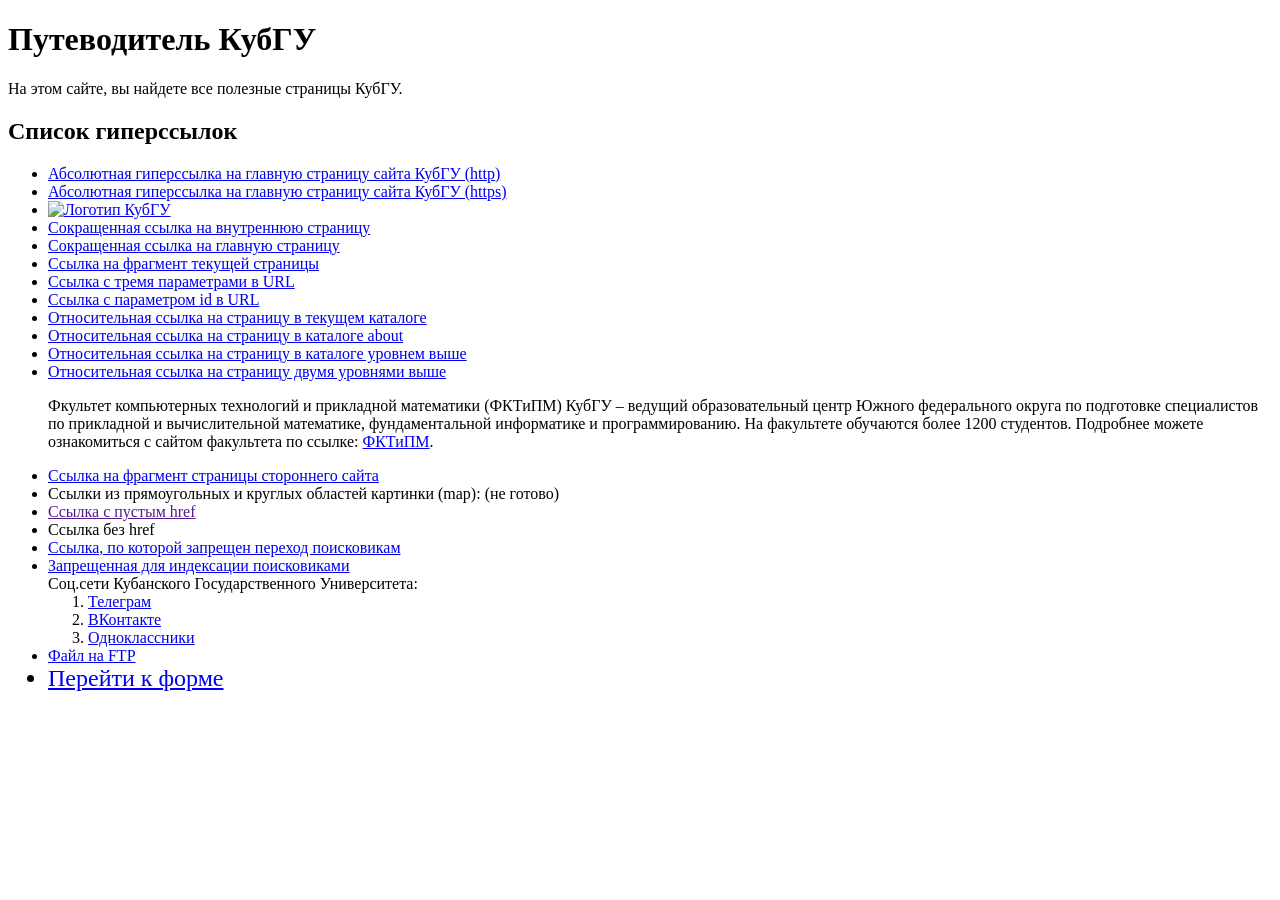
==== index.html @ 6f4064d4 "Update index.html" ====
<!DOCTYPE html>
<html lang="ru">
<head>
    <meta charset="UTF-8">
    <meta name="viewport" content="width=device-width, initial-scale=1.0">
    <title>Новости КубГУ</title>
</head>
<body>
    <h1>Путеводитель КубГУ</h1>
    <p>На этом сайте, вы найдете все полезные страницы КубГУ. </p>

    <h2>Список гиперссылок</h2>
    <ul>
        <!-- aбсолютная гиперссылка на на главную Кубгу (http)-->
        <li><a href="http://www.kubsu.ru" target="_blank" title="Главная страница КубГУ (в http)">Абсолютная гиперссылка на главную страницу сайта КубГУ (http)</a></li>

        <!-- абсолютная гиперссылка на главную страницу сайта КубГУ (https) -->
        <li><a href="https://www.kubsu.ru" target="_blank" title="Главная страница КубГУ (в https)">Абсолютная гиперссылка на главную страницу сайта КубГУ (https)</a></li>

        <!-- ссылка-изображение -->
        <li>
            <a href="https://www.kubsu.ru" target="_blank" title="Логотип Кубгу">
                <img src="https://upload.wikimedia.org/wikipedia/ru/a/a2/%D0%9B%D0%BE%D0%B3%D0%BE%D1%82%D0%B8%D0%BF_%D0%9A%D1%83%D0%B1%D0%93%D0%A3.png" alt="Логотип КубГУ" width="150">
            </a>
        </li>

        <!-- сокращенная ссылка на внутреннюю страницу -->
        <li><a href="about.html" title="О нас">Сокращенная ссылка на внутреннюю страницу</a></li>

        <!-- cокращенная ссылка на главную страницу -->
        <li><a href="/" title="Главная страница">Сокращенная ссылка на главную страницу</a></li>

        <!-- cсылка на фрагмент текущей страницы -->
        <li><a href="#news-section" title="Перейти к разделу новостей">Ссылка на фрагмент текущей страницы</a></li>

        <!-- ссылка с тремя параметрами в URL -->
        <li><a href="https://www.google.com/search?q=КубГУ&num=1&hl=ru" title="Поиск по HTML">Ссылка с тремя параметрами в URL</a></li>

        <!-- ссылка с параметром id в URL -->
        <li><a href="https://www.kubsu.ru/ru/user/74388" title="Профиль создателя">Ссылка с параметром id в URL</a></li>

        <!-- относительная ссылка на страницу в текущем каталоге -->
        <li><a href="news.html" title="Новости">Относительная ссылка на страницу в текущем каталоге</a></li>

        <!-- относительная ссылка на страницу в каталоге about -->
        <li><a href="about/about.html" title="О нас">Относительная ссылка на страницу в каталоге about</a></li>

        <!-- Относительная ссылка на страницу в каталоге уровнем выше -->
        <li><a href=".html" title="Контакты">Относительная ссылка на страницу в каталоге уровнем выше</a></li>

        <!-- Относительная ссылка на страницу двумя уровнями выше -->
        <li><a href=".html" title="Главная страница">Относительная ссылка на страницу двумя уровнями выше</a></li>
    </ul>
    
    <!-- контекстная ссылка в тексте абзаца --> 
    <ul>
        <p>
        Фкультет компьютерных технологий и прикладной математики (ФКТиПМ) КубГУ –
        ведущий образовательный центр Южного федерального округа по подготовке специалистов по прикладной и вычислительной математике, 
        фундаментальной информатике и программированию. На факультете обучаются более 1200 студентов. Подробнее можете ознакомиться с сайтом факультета по ссылке:
        <a href="https://kubsu.ru/ru/fktipm?ysclid=mfpsb6t8g6113087015" target="_blank">ФКТиПМ</a>.
        </p>
    </ul>

    <ul>
        <!-- ссылка на фрагмент страницы стороннего сайта -->
        <li><a href="https://ru.wikipedia.org/wiki/%D0%9A%D0%BE%D0%B1%D0%B5%D0%B9%D0%BD,_%D0%9A%D1%83%D1%80%D1%82" target="_blank" title="Инофрмация">Ссылка на фрагмент страницы стороннего сайта</a></li>

        <!-- Ссылки из прямоугольных и круглых областей картинки (HTML-тег map) -->
        <li>
            Ссылки из прямоугольных и круглых областей картинки (map): (не готово) <br>
        </li>

        <!-- ссылка с пустым href -->
        <li><a href="" onclick="window.location='https://kubsu.ru'">Cсылка с пустым href</a></li>

        <!-- cсылка без href -->
        <li><a onclick="window.location='https://kubsu.ru'">Ссылка без href</a></li>

        <!-- ссылка, по которой запрещен переход поисковикам -->
        <li><a href="https://kubsu.ru/" rel="nofollow">Ссылка, по которой запрещен переход поисковикам</a></li>

        <!-- запрещенная для индексации поисковиками -->
        <li><a href="https://kubsu.ru/hidden/secret-page.html" rel="noindex" title="Не индексировать">Запрещенная для индексации поисковиками</a></li>

        <!-- нумерованный список ссылок с подписями title -->
        Соц.сети Кубанского Государственного Университета:
        <ol>
            <li><a href="https://t.me/kubsunews" target="_blank" title="ТГ">Телеграм</a></li>
            <li><a href="https://vk.com/kubsu_official" target="_blank" title="ВК">ВКонтакте</a></li>
            <li><a href="https://ok.ru/group/70000000410417" target="_blank" title="Одноклассники">Одноклассники</a></li>
        </ol>

        <!-- cсылка на файл на сервере FTP с авторизацией -->
        <li><a href="ftp://user:password@ftp.example.com/file.txt" title="Файл на FTP">Файл на FTP</a></li>


        <!-- cсылка на страницу с формой -->
        <font size="5"><li><a href="form.html" title="Перейти к форме">Перейти к форме</a></li></font>


    </ul>
</body>
</html>
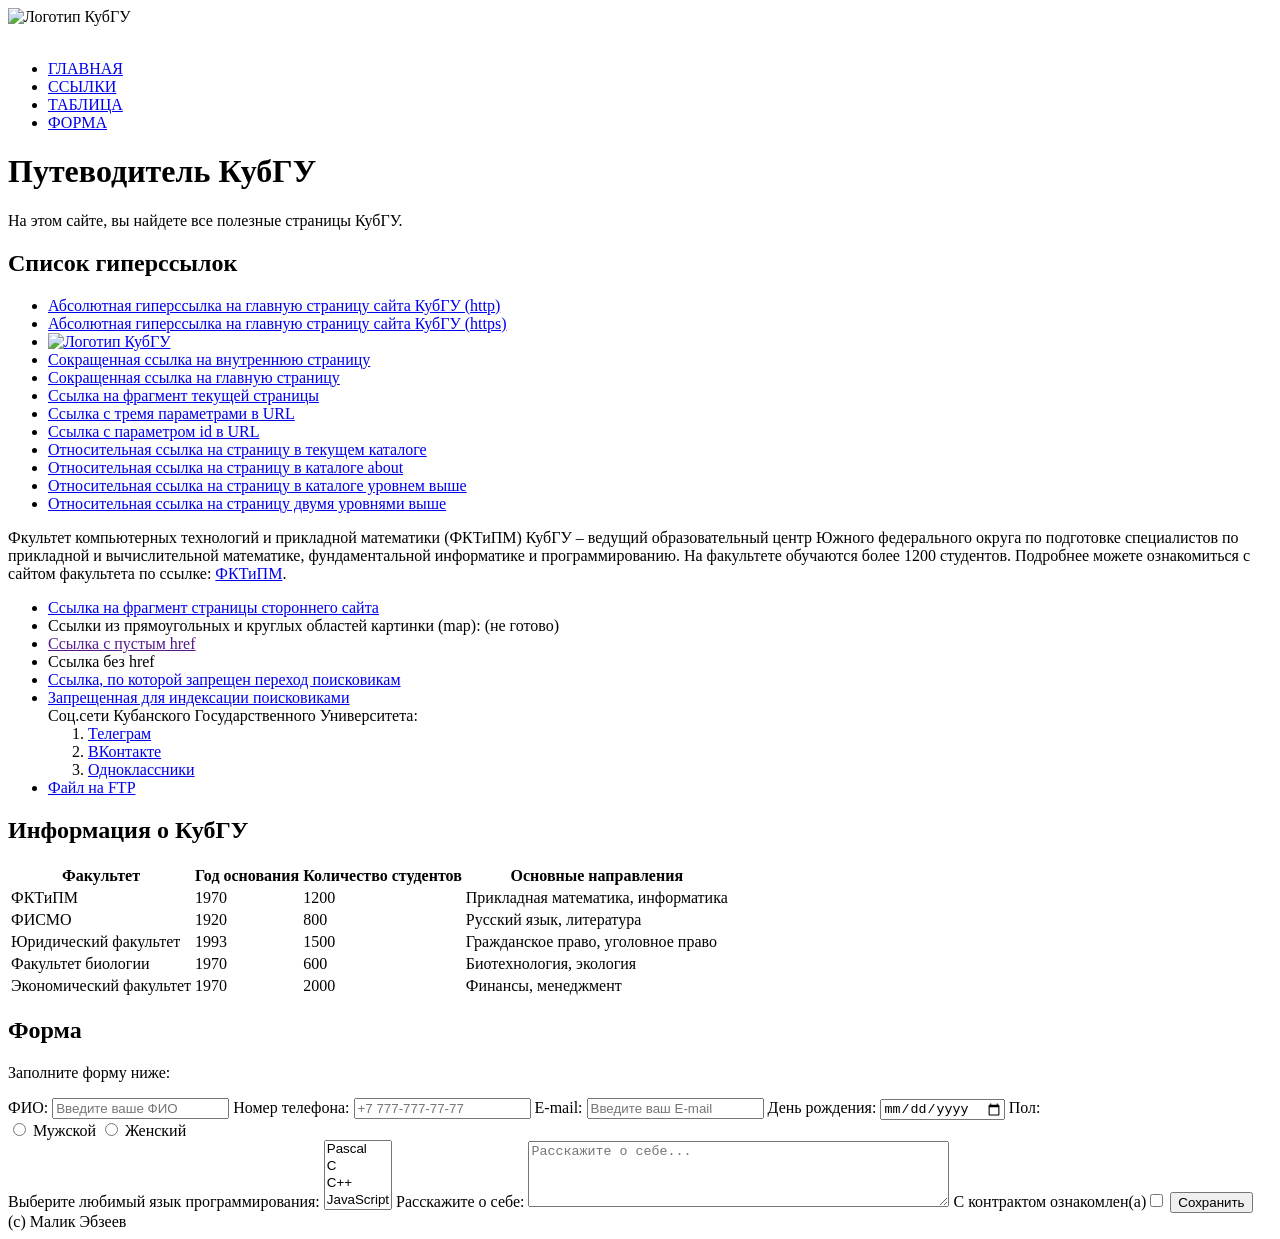
==== commit 3098a9d6: "Create index.html" ====
--- a/index.html
+++ b/index.html
@@ -4,101 +4,230 @@
     <meta charset="UTF-8">
     <meta name="viewport" content="width=device-width, initial-scale=1.0">
     <title>Новости КубГУ</title>
+    <link rel="stylesheet" href="style.css">
 </head>
 <body>
-    <h1>Путеводитель КубГУ</h1>
-    <p>На этом сайте, вы найдете все полезные страницы КубГУ. </p>
-
-    <h2>Список гиперссылок</h2>
-    <ul>
-        <!-- aбсолютная гиперссылка на на главную Кубгу (http)-->
-        <li><a href="http://www.kubsu.ru" target="_blank" title="Главная страница КубГУ (в http)">Абсолютная гиперссылка на главную страницу сайта КубГУ (http)</a></li>
-
-        <!-- абсолютная гиперссылка на главную страницу сайта КубГУ (https) -->
-        <li><a href="https://www.kubsu.ru" target="_blank" title="Главная страница КубГУ (в https)">Абсолютная гиперссылка на главную страницу сайта КубГУ (https)</a></li>
-
-        <!-- ссылка-изображение -->
-        <li>
-            <a href="https://www.kubsu.ru" target="_blank" title="Логотип Кубгу">
-                <img src="https://upload.wikimedia.org/wikipedia/ru/a/a2/%D0%9B%D0%BE%D0%B3%D0%BE%D1%82%D0%B8%D0%BF_%D0%9A%D1%83%D0%B1%D0%93%D0%A3.png" alt="Логотип КубГУ" width="150">
-            </a>
-        </li>
-
-        <!-- сокращенная ссылка на внутреннюю страницу -->
-        <li><a href="about.html" title="О нас">Сокращенная ссылка на внутреннюю страницу</a></li>
-
-        <!-- cокращенная ссылка на главную страницу -->
-        <li><a href="/" title="Главная страница">Сокращенная ссылка на главную страницу</a></li>
-
-        <!-- cсылка на фрагмент текущей страницы -->
-        <li><a href="#news-section" title="Перейти к разделу новостей">Ссылка на фрагмент текущей страницы</a></li>
-
-        <!-- ссылка с тремя параметрами в URL -->
-        <li><a href="https://www.google.com/search?q=КубГУ&num=1&hl=ru" title="Поиск по HTML">Ссылка с тремя параметрами в URL</a></li>
-
-        <!-- ссылка с параметром id в URL -->
-        <li><a href="https://www.kubsu.ru/ru/user/74388" title="Профиль создателя">Ссылка с параметром id в URL</a></li>
-
-        <!-- относительная ссылка на страницу в текущем каталоге -->
-        <li><a href="news.html" title="Новости">Относительная ссылка на страницу в текущем каталоге</a></li>
-
-        <!-- относительная ссылка на страницу в каталоге about -->
-        <li><a href="about/about.html" title="О нас">Относительная ссылка на страницу в каталоге about</a></li>
-
-        <!-- Относительная ссылка на страницу в каталоге уровнем выше -->
-        <li><a href=".html" title="Контакты">Относительная ссылка на страницу в каталоге уровнем выше</a></li>
-
-        <!-- Относительная ссылка на страницу двумя уровнями выше -->
-        <li><a href=".html" title="Главная страница">Относительная ссылка на страницу двумя уровнями выше</a></li>
-    </ul>
-    
-    <!-- контекстная ссылка в тексте абзаца --> 
-    <ul>
-        <p>
-        Фкультет компьютерных технологий и прикладной математики (ФКТиПМ) КубГУ –
-        ведущий образовательный центр Южного федерального округа по подготовке специалистов по прикладной и вычислительной математике, 
-        фундаментальной информатике и программированию. На факультете обучаются более 1200 студентов. Подробнее можете ознакомиться с сайтом факультета по ссылке:
-        <a href="https://kubsu.ru/ru/fktipm?ysclid=mfpsb6t8g6113087015" target="_blank">ФКТиПМ</a>.
-        </p>
-    </ul>
-
-    <ul>
-        <!-- ссылка на фрагмент страницы стороннего сайта -->
-        <li><a href="https://ru.wikipedia.org/wiki/%D0%9A%D0%BE%D0%B1%D0%B5%D0%B9%D0%BD,_%D0%9A%D1%83%D1%80%D1%82" target="_blank" title="Инофрмация">Ссылка на фрагмент страницы стороннего сайта</a></li>
-
-        <!-- Ссылки из прямоугольных и круглых областей картинки (HTML-тег map) -->
-        <li>
-            Ссылки из прямоугольных и круглых областей картинки (map): (не готово) <br>
-        </li>
-
-        <!-- ссылка с пустым href -->
-        <li><a href="" onclick="window.location='https://kubsu.ru'">Cсылка с пустым href</a></li>
-
-        <!-- cсылка без href -->
-        <li><a onclick="window.location='https://kubsu.ru'">Ссылка без href</a></li>
-
-        <!-- ссылка, по которой запрещен переход поисковикам -->
-        <li><a href="https://kubsu.ru/" rel="nofollow">Ссылка, по которой запрещен переход поисковикам</a></li>
-
-        <!-- запрещенная для индексации поисковиками -->
-        <li><a href="https://kubsu.ru/hidden/secret-page.html" rel="noindex" title="Не индексировать">Запрещенная для индексации поисковиками</a></li>
-
-        <!-- нумерованный список ссылок с подписями title -->
-        Соц.сети Кубанского Государственного Университета:
-        <ol>
-            <li><a href="https://t.me/kubsunews" target="_blank" title="ТГ">Телеграм</a></li>
-            <li><a href="https://vk.com/kubsu_official" target="_blank" title="ВК">ВКонтакте</a></li>
-            <li><a href="https://ok.ru/group/70000000410417" target="_blank" title="Одноклассники">Одноклассники</a></li>
-        </ol>
-
-        <!-- cсылка на файл на сервере FTP с авторизацией -->
-        <li><a href="ftp://user:password@ftp.example.com/file.txt" title="Файл на FTP">Файл на FTP</a></li>
-
-
-        <!-- cсылка на страницу с формой -->
-        <font size="5"><li><a href="form.html" title="Перейти к форме">Перейти к форме</a></li></font>
-
-
-    </ul>
+    <header id="header">
+        <div class="container">
+            <img src="img/whitelogo.png" alt="Логотип КубГУ" class="logo">
+            <div class="site-name" style="color: white;">КУБАНСКИЙ ГОСУДАРСТВЕННЫЙ УНИВЕРСИТЕТ</div>
+            <ul>
+                <li><a href="#list">ГЛАВНАЯ</a></li>
+                <li><a href="#list">ССЫЛКИ</a></li>
+                <li><a href="#table">ТАБЛИЦА</a></li>
+                <li><a href="#form">ФОРМА</a></li>
+            </ul>
+        </div>
+    </header>
+
+    <main class="container">
+        <h1>Путеводитель КубГУ</h1>
+        <p>На этом сайте, вы найдете все полезные страницы КубГУ.</p>
+
+        <section id="list">
+            <h2>Список гиперссылок</h2>
+            <ul>
+                <!-- aбсолютная гиперссылка на на главную Кубгу (http)-->
+                <li><a href="http://www.kubsu.ru" target="_blank" title="Главная страница КубГУ (в http)">Абсолютная гиперссылка на главную страницу сайта КубГУ (http)</a></li>
+
+                <!-- абсолютная гиперссылка на главную страницу сайта КубГУ (https) -->
+                <li><a href="https://www.kubsu.ru" target="_blank" title="Главная страница КубГУ (в https)">Абсолютная гиперссылка на главную страницу сайта КубГУ (https)</a></li>
+
+                <!-- ссылка-изображение -->
+                <li>
+                    <a href="https://www.kubsu.ru" target="_blank" title="Логотип Кубгу">
+                        <img src="https://upload.wikimedia.org/wikipedia/ru/a/a2/%D0%9B%D0%BE%D0%B3%D0%BE%D1%82%D0%B8%D0%BF_%D0%9A%D1%83%D0%B1%D0%93%D0%A3.png" alt="Логотип КубГУ" width="150">
+                    </a>
+                </li>
+
+                <!-- сокращенная ссылка на внутреннюю страницу -->
+                <li><a href="about.html" title="О нас">Сокращенная ссылка на внутреннюю страницу</a></li>
+
+                <!-- cокращенная ссылка на главную страницу -->
+                <li><a href="/" title="Главная страница">Сокращенная ссылка на главную страницу</a></li>
+
+                <!-- cсылка на фрагмент текущей страницы -->
+                <li><a href="#news-section" title="Перейти к разделу новостей">Ссылка на фрагмент текущей страницы</a></li>
+
+                <!-- ссылка с тремя параметрами в URL -->
+                <li><a href="https://www.google.com/search?q=КубГУ&num=1&hl=ru" title="Поиск по HTML">Ссылка с тремя параметрами в URL</a></li>
+
+                <!-- ссылка с параметром id в URL -->
+                <li><a href="https://www.kubsu.ru/ru/user/74388" title="Профиль создателя">Ссылка с параметром id в URL</a></li>
+
+                <!-- относительная ссылка на страницу в текущем каталоге -->
+                <li><a href="news.html" title="Новости">Относительная ссылка на страницу в текущем каталоге</a></li>
+
+                <!-- относительная ссылка на страницу в каталоге about -->
+                <li><a href="about/about.html" title="О нас">Относительная ссылка на страницу в каталоге about</a></li>
+
+                <!-- Относительная ссылка на страницу в каталоге уровнем выше -->
+                <li><a href="../contact.html" title="Контакты">Относительная ссылка на страницу в каталоге уровнем выше</a></li>
+
+                <!-- Относительная ссылка на страницу двумя уровнями выше -->
+                <li><a href="../../index.html" title="Главная страница">Относительная ссылка на страницу двумя уровнями выше</a></li>
+            </ul>
+
+            <!-- контекстная ссылка в тексте абзаца -->
+            <p>
+                Фкультет компьютерных технологий и прикладной математики (ФКТиПМ) КубГУ –
+                ведущий образовательный центр Южного федерального округа по подготовке специалистов по прикладной и вычислительной математике,
+                фундаментальной информатике и программированию. На факультете обучаются более 1200 студентов. Подробнее можете ознакомиться с сайтом факультета по ссылке:
+                <a href="https://kubsu.ru/ru/fktipm?ysclid=mfpsb6t8g6113087015" target="_blank">ФКТиПМ</a>.
+            </p>
+
+            <ul>
+            <!-- ссылка на фрагмент страницы стороннего сайта -->
+            <li><a href="https://ru.wikipedia.org/wiki/%D0%9A%D0%BE%D0%B1%D0%B5%D0%B9%D0%BD,_%D0%9A%D1%83%D1%80%D1%82" target="_blank" title="Информация">Ссылка на фрагмент страницы стороннего сайта</a></li>
+
+            <!-- Ссылки из прямоугольных и круглых областей картинки (HTML-тег map) -->
+            <li>
+                Ссылки из прямоугольных и круглых областей картинки (map): (не готово) <br>
+            </li>
+
+            <!-- ссылка с пустым href -->
+            <li><a href="" onclick="window.location='https://kubsu.ru'">Cсылка с пустым href</a></li>
+
+            <!-- cсылка без href -->
+            <li><a onclick="window.location='https://kubsu.ru'">Ссылка без href</a></li>
+
+            <!-- ссылка, по которой запрещен переход поисковикам -->
+            <li><a href="https://kubsu.ru/" rel="nofollow">Ссылка, по которой запрещен переход поисковикам</a></li>
+
+            <!-- запрещенная для индексации поисковиками -->
+            <li><a href="https://kubsu.ru/hidden/secret-page.html" rel="noindex" title="Не индексировать">Запрещенная для индексации поисковиками</a></li>
+
+            <!-- нумерованный список ссылок с подписями title -->
+            Соц.сети Кубанского Государственного Университета:
+            <ol>
+                <li><a href="https://t.me/kubsunews" target="_blank" title="ТГ">Телеграм</a></li>
+                <li><a href="https://vk.com/kubsu_official" target="_blank" title="ВК">ВКонтакте</a></li>
+                <li><a href="https://ok.ru/group/70000000410417" target="_blank" title="Одноклассники">Одноклассники</a></li>
+            </ol>
+
+            <!-- cсылка на файл на сервере FTP с авторизацией -->
+            <li><a href="ftp://user:password@ftp.example.com/file.txt" title="Файл на FTP">Файл на FTP</a></li>
+        </ul>
+        </section>
+
+        <section id="table">
+            <h2>Информация о КубГУ</h2>
+            <table class="data-table">
+                <thead>
+                    <tr>
+                        <th>Факультет</th>
+                        <th>Год основания</th>
+                        <th>Количество студентов</th>
+                        <th>Основные направления</th>
+                    </tr>
+                </thead>
+                <tbody>
+                    <tr>
+                        <td>ФКТиПМ</td>
+                        <td>1970</td>
+                        <td>1200</td>
+                        <td>Прикладная математика, информатика</td>
+                    </tr>
+                    <tr>
+                        <td>ФИСМО</td>
+                        <td>1920</td>
+                        <td>800</td>
+                        <td>Русский язык, литература</td>
+                    </tr>
+                    <tr>
+                        <td>Юридический факультет</td>
+                        <td>1993</td>
+                        <td>1500</td>
+                        <td>Гражданское право, уголовное право</td>
+                    </tr>
+                    <tr>
+                        <td>Факультет биологии</td>
+                        <td>1970</td>
+                        <td>600</td>
+                        <td>Биотехнология, экология</td>
+                    </tr>
+                    <tr>
+                        <td>Экономический факультет</td>
+                        <td>1970</td>
+                        <td>2000</td>
+                        <td>Финансы, менеджмент</td>
+                    </tr>
+                </tbody>
+            </table>
+        </section>
+
+        <section id="form">
+            <h2>Форма</h2>
+            <p>Заполните форму ниже:</p>
+            <form action="https://formspree.io/f/mayknzjw" method="POST">
+                <!-- 1) ФИО -->
+               
+                <label for="fname">ФИО:</label>
+                <input type="text" id="fname" name="fname" placeholder="Введите ваше ФИО" required>
+
+                <!-- 2) Телефон -->
+               
+                <label for="phone">Номер телефона:</label>
+                <input type="tel" id="phone" name="phone" placeholder="+7 777-777-77-77" pattern="\+7 \d{3}-\d{3}-\d{2}-\d{2}" required>
+
+                <!-- 3) E-mail -->
+               
+                <label for="email">E-mail:</label>
+                <input type="email" id="email" name="email" placeholder="Введите ваш E-mail" required>
+
+                <!-- 4) Дата рождения -->
+               
+                <label for="birthday">День рождения:</label>
+                <input type="date" id="birthday" name="birthday" required>
+
+                <!-- 5) Пол -->
+                
+                <label>Пол:</label>
+                <div class="radio-group">
+                    <input type="radio" id="male" name="sex" value="Мужской" required>
+                    <label for="male">Мужской</label>
+                    <input type="radio" id="female" name="sex" value="Женский">
+                    <label for="female">Женский</label>
+                </div>
+
+                <!-- 6) Любимый язык программирования -->
+                
+                <label for="programming_languages">Выберите любимый язык программирования:</label>
+                <select id="programming_languages" name="programming_language" multiple required>
+                    <option value="pascal">Pascal</option>
+                    <option value="c">C</option>
+                    <option value="cpp">C++</option>
+                    <option value="javascript">JavaScript</option>
+                    <option value="php">PHP</option>
+                    <option value="python">Python</option>
+                    <option value="java">Java</option>
+                    <option value="haskell">Haskell</option>
+                    <option value="clojure">Clojure</option>
+                    <option value="prolog">Prolog</option>
+                    <option value="scala">Scala</option>
+                </select>
+
+                <!-- 7) Биография -->
+
+                <label for="biography">Расскажите о себе:</label>
+                <textarea id="biography" name="biography" rows="4" cols="50" placeholder="Расскажите о себе..."></textarea>
+
+                <!-- 8) С контрактом ознакомлен -->
+                <label for="contract">С контрактом ознакомлен(а)</label><input type="checkbox" id="contract" name="contract" required>
+
+                <!-- 9) Кнопка "Сохранить" -->
+
+                
+                <input type="submit" value="Сохранить">
+            </form>
+        </section>
+
+
+    </main>
+    <footer id="footer">
+        <div class="container">
+            (c) Малик Эбзеев
+        </div>
+    </footer>
 </body>
 </html>
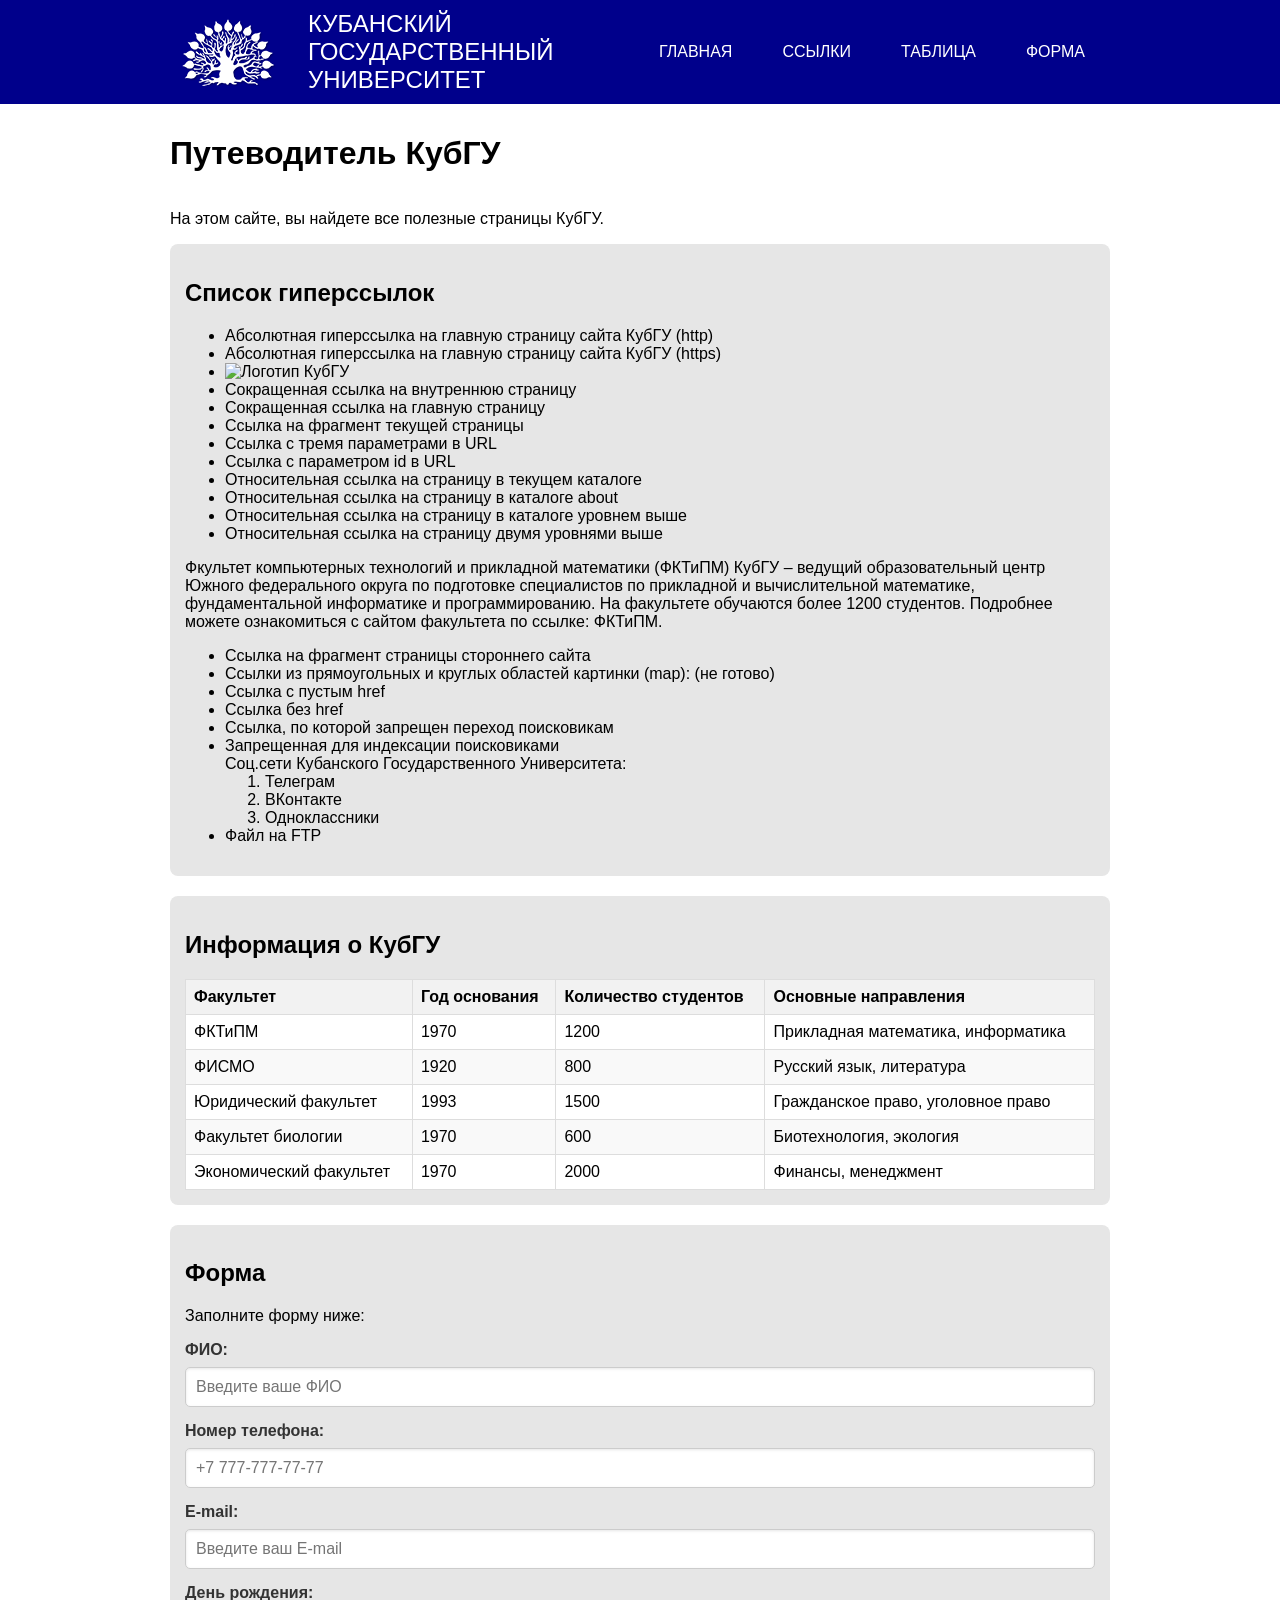
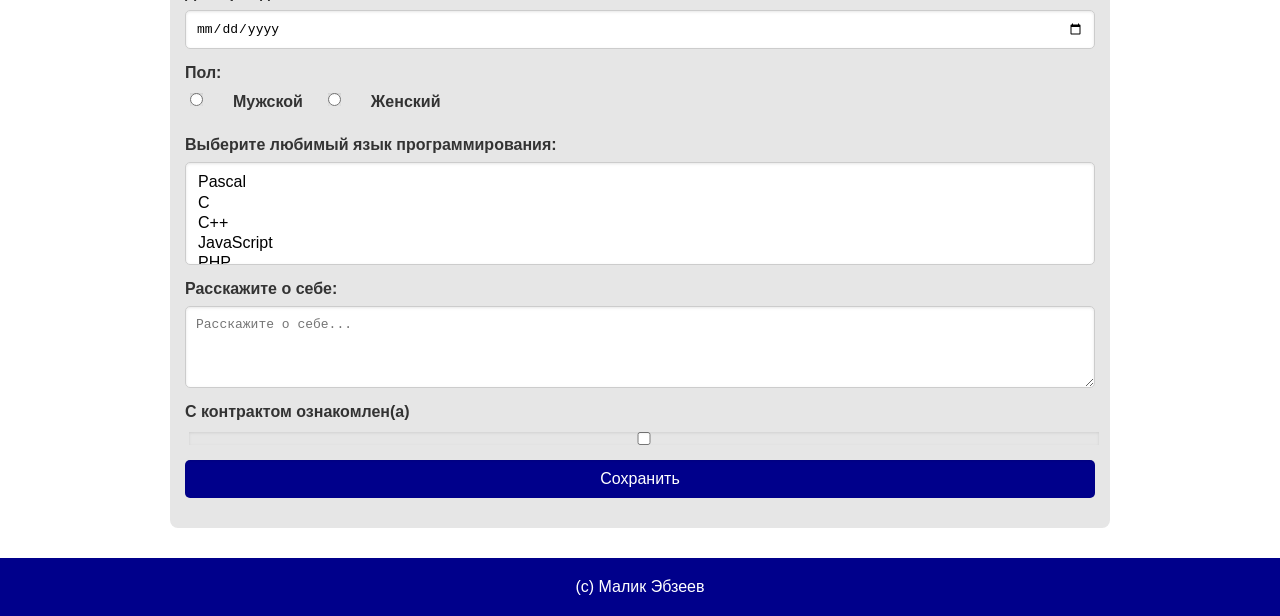
==== commit ee060a1a: "Update index.html" ====
--- a/index.html
+++ b/index.html
@@ -10,19 +10,67 @@
     <header id="header">
         <div class="container">
             <img src="img/whitelogo.png" alt="Логотип КубГУ" class="logo">
-            <div class="site-name" style="color: white;">КУБАНСКИЙ ГОСУДАРСТВЕННЫЙ УНИВЕРСИТЕТ</div>
-            <ul>
-                <li><a href="#list">ГЛАВНАЯ</a></li>
-                <li><a href="#list">ССЫЛКИ</a></li>
-                <li><a href="#table">ТАБЛИЦА</a></li>
-                <li><a href="#form">ФОРМА</a></li>
-            </ul>
+            <div class="site-name">КУБАНСКИЙ ГОСУДАРСТВЕННЫЙ УНИВЕРСИТЕТ</div>
+            <nav id="nav">
+                <ul>
+                    <li><a href="#list">ГЛАВНАЯ</a></li>
+                    <li><a href="#list">ССЫЛКИ</a></li>
+                    <li><a href="#table">ТАБЛИЦА</a></li>
+                    <li><a href="#form">ФОРМА</a></li>
+                </ul>
+            </nav>
         </div>
     </header>
 
     <main class="container">
         <h1>Путеводитель КубГУ</h1>
         <p>На этом сайте, вы найдете все полезные страницы КубГУ.</p>
+
+        <section id="table">
+            <h2>Информация о КубГУ</h2>
+            <table class="data-table">
+                <thead>
+                    <tr>
+                        <th>Факультет</th>
+                        <th>Год основания</th>
+                        <th>Количество студентов</th>
+                        <th>Основные направления</th>
+                    </tr>
+                </thead>
+                <tbody>
+                    <tr>
+                        <td>ФКТиПМ</td>
+                        <td>1970</td>
+                        <td>1200</td>
+                        <td>Прикладная математика, информатика</td>
+                    </tr>
+                    <tr>
+                        <td>ФИСМО</td>
+                        <td>1920</td>
+                        <td>800</td>
+                        <td>Русский язык, литература</td>
+                    </tr>
+                    <tr>
+                        <td>Юридический факультет</td>
+                        <td>1993</td>
+                        <td>1500</td>
+                        <td>Гражданское право, уголовное право</td>
+                    </tr>
+                    <tr>
+                        <td>Факультет биологии</td>
+                        <td>1970</td>
+                        <td>600</td>
+                        <td>Биотехнология, экология</td>
+                    </tr>
+                    <tr>
+                        <td>Экономический факультет</td>
+                        <td>1970</td>
+                        <td>2000</td>
+                        <td>Финансы, менеджмент</td>
+                    </tr>
+                </tbody>
+            </table>
+        </section>
 
         <section id="list">
             <h2>Список гиперссылок</h2>
@@ -108,52 +156,6 @@
             <!-- cсылка на файл на сервере FTP с авторизацией -->
             <li><a href="ftp://user:password@ftp.example.com/file.txt" title="Файл на FTP">Файл на FTP</a></li>
         </ul>
-        </section>
-
-        <section id="table">
-            <h2>Информация о КубГУ</h2>
-            <table class="data-table">
-                <thead>
-                    <tr>
-                        <th>Факультет</th>
-                        <th>Год основания</th>
-                        <th>Количество студентов</th>
-                        <th>Основные направления</th>
-                    </tr>
-                </thead>
-                <tbody>
-                    <tr>
-                        <td>ФКТиПМ</td>
-                        <td>1970</td>
-                        <td>1200</td>
-                        <td>Прикладная математика, информатика</td>
-                    </tr>
-                    <tr>
-                        <td>ФИСМО</td>
-                        <td>1920</td>
-                        <td>800</td>
-                        <td>Русский язык, литература</td>
-                    </tr>
-                    <tr>
-                        <td>Юридический факультет</td>
-                        <td>1993</td>
-                        <td>1500</td>
-                        <td>Гражданское право, уголовное право</td>
-                    </tr>
-                    <tr>
-                        <td>Факультет биологии</td>
-                        <td>1970</td>
-                        <td>600</td>
-                        <td>Биотехнология, экология</td>
-                    </tr>
-                    <tr>
-                        <td>Экономический факультет</td>
-                        <td>1970</td>
-                        <td>2000</td>
-                        <td>Финансы, менеджмент</td>
-                    </tr>
-                </tbody>
-            </table>
         </section>
 
         <section id="form">
--- a/style.css
+++ b/style.css
@@ -0,0 +1,262 @@
+/* Mobile First стили */
+body {
+    margin: 0;
+    font-family: Arial, sans-serif;
+    background-color: white;
+}
+
+.container {
+    width: 100%;
+    margin: 0 auto;
+    padding: 10px;
+    box-sizing: border-box;
+}
+
+#header {
+    background-color: darkblue;
+    width: 100%;
+    box-sizing: border-box;
+}
+
+#header .container {
+    display: flex;
+    flex-direction: column;
+    align-items: center;
+}
+
+.logo {
+    margin-bottom: 10px;
+    font-weight: bold;
+}
+
+.site-name {
+    font-size: 1.2em;
+    color: white;
+    text-align: center;
+    margin-bottom: 10px;
+}
+
+#nav {
+    width: 100%;
+}
+
+#nav ul {
+    list-style: none;
+    padding: 0;
+    margin: 0;
+    display: flex;
+    flex-direction: column;
+    width: 100%;
+}
+
+#nav li {
+    margin: 5px 0;
+    text-align: center;
+}
+
+#nav a {
+    text-decoration: none;
+    color: white;
+    display: block;
+    padding: 8px;
+    width: 100%;
+    box-sizing: border-box;
+}
+
+#header a:link, #header a:visited, #header a:hover, #header a:active,
+#nav a:link, #nav a:visited, #nav a:hover, #nav a:active {
+    color: white;
+}
+
+main {
+    padding: 20px 0;
+    display: flex;
+    flex-direction: column;
+}
+
+#table {
+    order: 1;
+    margin-bottom: 20px;
+    background-color: #e6e6e6;
+    padding: 15px; 
+    border-radius: 8px; 
+}
+
+#list {
+    order: 2;
+    margin-bottom: 20px;
+    background-color: #e6e6e6;
+    padding: 15px; 
+    border-radius: 8px; 
+}
+
+#form {
+    order: 3;
+    margin-bottom: 20px;
+    background-color: #e6e6e6;
+    padding: 15px; 
+    border-radius: 8px; 
+}
+
+#list a, #table a, #form a {
+    text-decoration: none;
+    color: black;
+}
+
+#list a:link, #list a:visited, #list a:hover, #list a:active,
+#table a:link, #table a:visited, #table a:hover, #table a:active,
+#form a:link, #form a:visited, #form a:hover, #form a:active {
+    color: black;
+}
+
+.data-table {
+    width: 100%;
+    border-collapse: collapse;
+    overflow-x: auto;
+    display: block;
+}
+
+.data-table th, .data-table td {
+    border: 1px solid #ddd;
+    padding: 8px;
+    text-align: left;
+}
+
+.data-table th {
+    background-color: #f2f2f2;
+}
+
+.data-table tr:nth-child(even) {
+    background-color: #f9f9f9;
+}
+
+.data-table tr:nth-child(odd) {
+    background-color: #ffffff;
+}
+
+form {
+    display: flex;
+    flex-direction: column;
+    max-width: 100%; 
+}
+
+form label {
+    margin-bottom: 8px;
+    font-weight: bold; 
+    color: #333;
+}
+
+form input, form select, form textarea {
+    margin-bottom: 15px;
+    padding: 10px;
+    border: 1px solid #ccc;
+    border-radius: 5px; 
+    font-size: 1em;
+    box-sizing: border-box; 
+    width: 100%; 
+    box-shadow: inset 0 1px 3px rgba(0, 0, 0, 0.1); 
+}
+
+form input[type="radio"] {
+    width: auto; 
+    margin-right: 10px;
+}
+
+form .radio-group {
+    display: flex;
+    align-items: center;
+    gap: 20px; 
+    margin-bottom: 15px;
+}
+
+form input[type="submit"] {
+    background-color: darkblue; 
+    color: white; 
+    padding: 10px 20px;
+    border: none;
+    border-radius: 5px;
+    cursor: pointer;
+    font-size: 1em;
+    transition: background-color 0.3s; 
+}
+
+form input[type="submit"]:hover {
+    background-color: #002a5c;
+}
+
+form button {
+    padding: 5px 10px;
+}
+
+#footer {
+    background-color: darkblue;
+    width: 100%;
+    text-align: center;
+    padding: 10px 0;
+    color: white;
+    box-sizing: border-box;
+}
+
+/* Планшеты и десктопы */
+@media (min-width: 768px) {
+    .container {
+        max-width: 960px;
+        padding: 10px;
+    }
+    
+    #header .container {
+        flex-direction: row;
+        justify-content: space-between;
+        align-items: center;
+    }
+    
+    .logo {
+        margin-right: 20px;
+        margin-bottom: 0;
+    }
+    
+    .site-name {
+        font-size: 1.5em;
+        text-align: left;
+        margin-bottom: 0;
+        flex-grow: 1;
+    }
+    
+    #nav {
+        width: auto;
+    }
+    
+    #nav ul {
+        flex-direction: row;
+        width: auto;
+    }
+    
+    #nav li {
+        margin: 0 10px;
+    }
+    
+    #nav a {
+        padding: 8px 15px;
+        width: auto;
+    }
+    
+    main {
+        flex-direction: column;
+    }
+    
+    #table {
+        order: 2;
+    }
+    
+    #list {
+        order: 1;
+    }
+    
+    #form {
+        order: 3;
+    }
+    
+    .data-table {
+        display: table;
+    }
+}
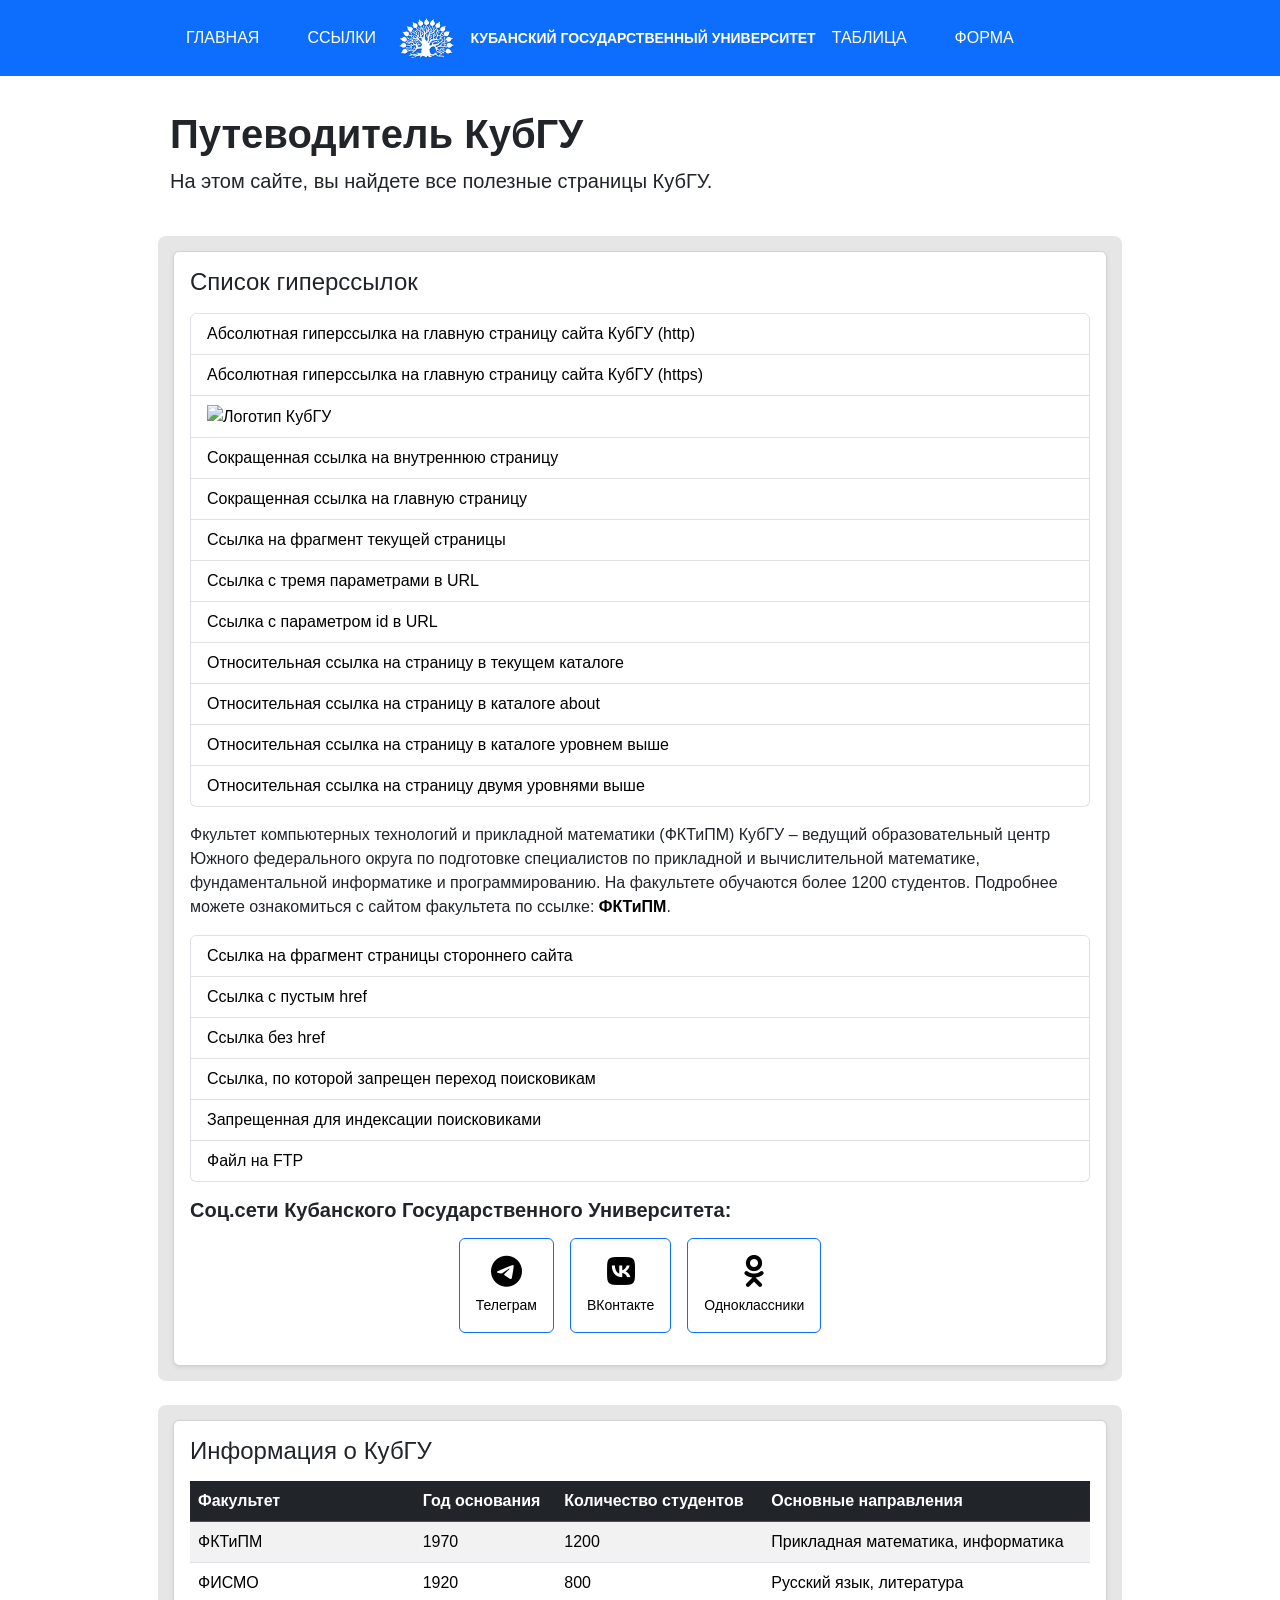
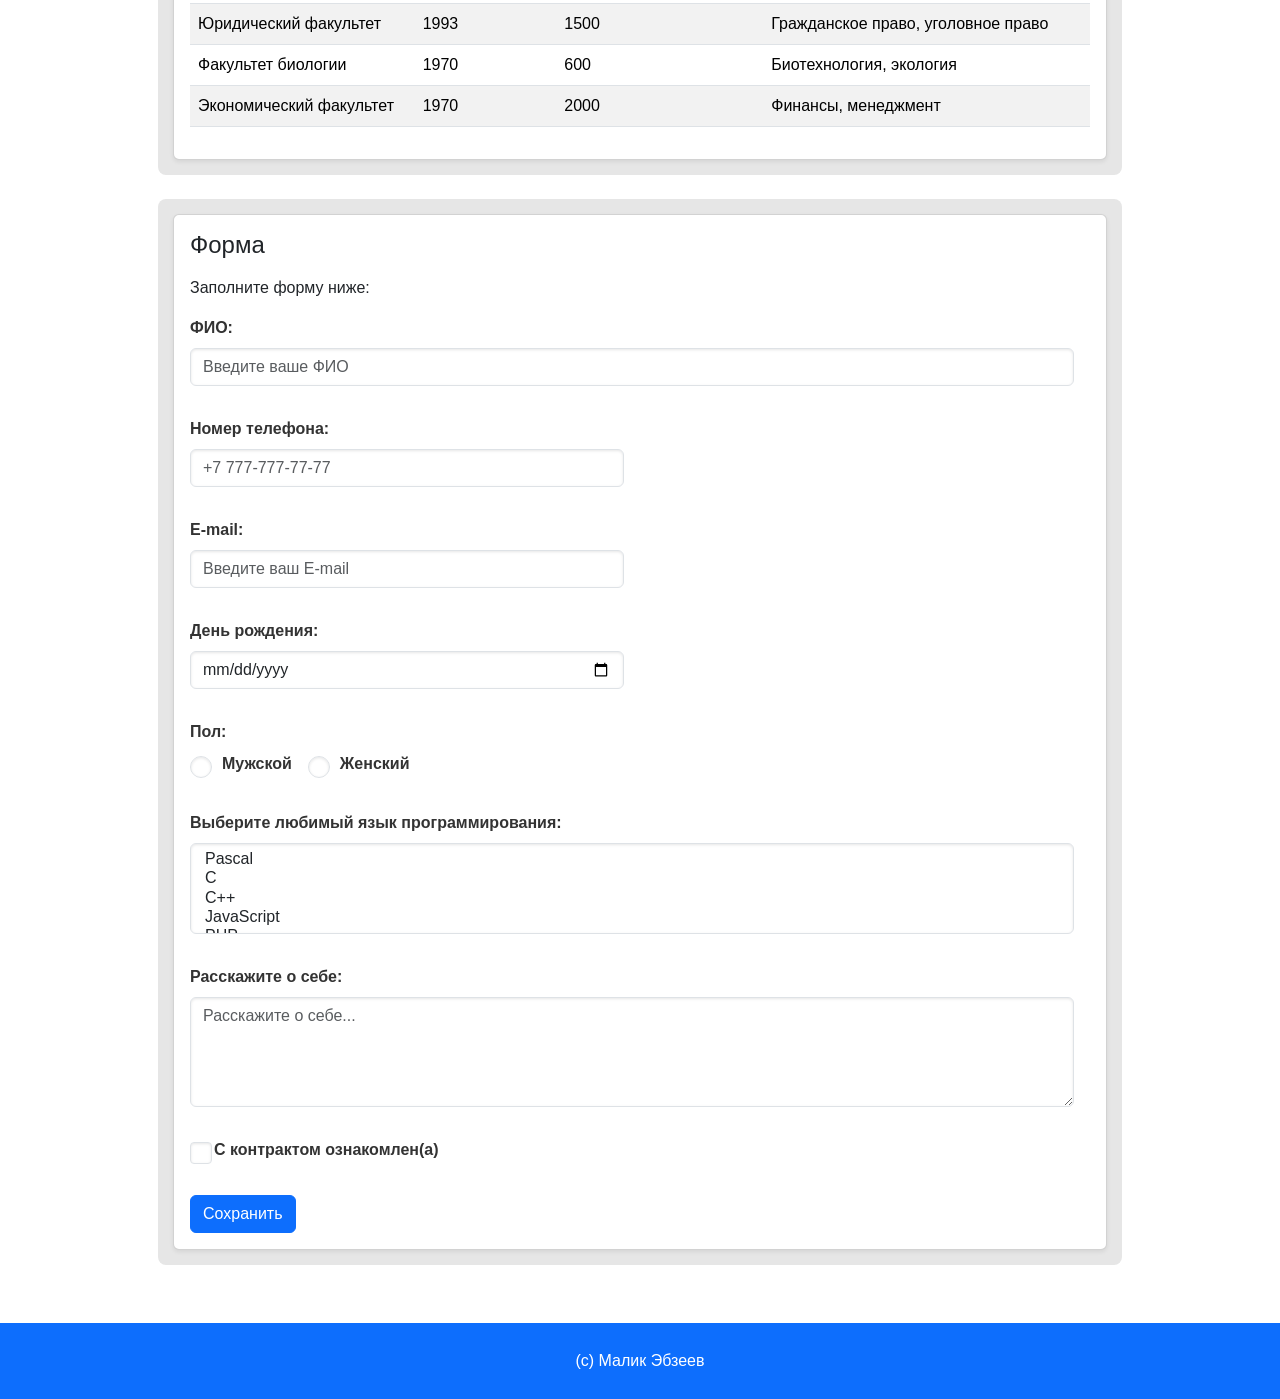
==== commit 6aa0f43a: "Update index.html add new style" ====
--- a/index.html
+++ b/index.html
@@ -4,232 +4,336 @@
     <meta charset="UTF-8">
     <meta name="viewport" content="width=device-width, initial-scale=1.0">
     <title>Новости КубГУ</title>
+    <!-- bootstrap -->
+    <link href="https://cdn.jsdelivr.net/npm/bootstrap@5.3.0/dist/css/bootstrap.min.css" rel="stylesheet">
     <link rel="stylesheet" href="style.css">
+    <link rel="stylesheet" href="https://cdnjs.cloudflare.com/ajax/libs/font-awesome/6.0.0/css/all.min.css">
 </head>
 <body>
-    <header id="header">
+    <header id="header" class="bg-primary text-white">
         <div class="container">
-            <img src="img/whitelogo.png" alt="Логотип КубГУ" class="logo">
-            <div class="site-name">КУБАНСКИЙ ГОСУДАРСТВЕННЫЙ УНИВЕРСИТЕТ</div>
-            <nav id="nav">
-                <ul>
-                    <li><a href="#list">ГЛАВНАЯ</a></li>
-                    <li><a href="#list">ССЫЛКИ</a></li>
-                    <li><a href="#table">ТАБЛИЦА</a></li>
-                    <li><a href="#form">ФОРМА</a></li>
-                </ul>
-            </nav>
+            <!-- десктоп: -->
+            <div class="d-none d-md-flex align-items-center justify-content-between py-2">
+                <div>
+                    <ul class="nav">
+                        <li class="nav-item me-3">
+                            <a class="nav-link text-white" href="#list">ГЛАВНАЯ</a>
+                        </li>
+                        <li class="nav-item">
+                            <a class="nav-link text-white" href="#list">ССЫЛКИ</a>
+                        </li>
+                    </ul>
+                </div>
+                
+                <div class="d-flex align-items-center">
+                    <img src="img/whitelogo.png" alt="Логотип КубГУ" class="logo me-2" style="height: 40px;">
+                    <div class="site-name fw-bold" style="white-space: nowrap; font-size: 14px;">КУБАНСКИЙ ГОСУДАРСТВЕННЫЙ УНИВЕРСИТЕТ</div>
+                </div>
+                
+                <div>
+                    <ul class="nav">
+                        <li class="nav-item me-3">
+                            <a class="nav-link text-white" href="#table">ТАБЛИЦА</a>
+                        </li>
+                        <li class="nav-item">
+                            <a class="nav-link text-white" href="#form">ФОРМА</a>
+                        </li>
+                    </ul>
+                </div>
+            </div>
+            
+            <!-- мобильная: -->
+            <div class="d-md-none py-2">
+
+                <div class="d-flex flex-column align-items-center mb-2">
+                    <img src="img/whitelogo.png" alt="Логотип КубГУ" class="logo mb-1" style="height: 40px;">
+                    <div class="site-name fw-bold text-center" style="white-space: nowrap; font-size: 14px;">КУБАНСКИЙ ГОСУДАРСТВЕННЫЙ УНИВЕРСИТЕТ</div>
+                </div>
+                
+                <nav id="nav">
+                    <ul class="nav flex-column justify-content-center">
+                        <li class="nav-item mb-1">
+                            <a class="nav-link text-white text-center" href="#list">ГЛАВНАЯ</a>
+                        </li>
+                        <li class="nav-item mb-1">
+                            <a class="nav-link text-white text-center" href="#list">ССЫЛКИ</a>
+                        </li>
+                        <li class="nav-item mb-1">
+                            <a class="nav-link text-white text-center" href="#table">ТАБЛИЦА</a>
+                        </li>
+                        <li class="nav-item">
+                            <a class="nav-link text-white text-center" href="#form">ФОРМА</a>
+                        </li>
+                    </ul>
+                </nav>
+            </div>
         </div>
     </header>
 
-    <main class="container">
-        <h1>Путеводитель КубГУ</h1>
-        <p>На этом сайте, вы найдете все полезные страницы КубГУ.</p>
-
-        <section id="table">
-            <h2>Информация о КубГУ</h2>
-            <table class="data-table">
-                <thead>
-                    <tr>
-                        <th>Факультет</th>
-                        <th>Год основания</th>
-                        <th>Количество студентов</th>
-                        <th>Основные направления</th>
-                    </tr>
-                </thead>
-                <tbody>
-                    <tr>
-                        <td>ФКТиПМ</td>
-                        <td>1970</td>
-                        <td>1200</td>
-                        <td>Прикладная математика, информатика</td>
-                    </tr>
-                    <tr>
-                        <td>ФИСМО</td>
-                        <td>1920</td>
-                        <td>800</td>
-                        <td>Русский язык, литература</td>
-                    </tr>
-                    <tr>
-                        <td>Юридический факультет</td>
-                        <td>1993</td>
-                        <td>1500</td>
-                        <td>Гражданское право, уголовное право</td>
-                    </tr>
-                    <tr>
-                        <td>Факультет биологии</td>
-                        <td>1970</td>
-                        <td>600</td>
-                        <td>Биотехнология, экология</td>
-                    </tr>
-                    <tr>
-                        <td>Экономический факультет</td>
-                        <td>1970</td>
-                        <td>2000</td>
-                        <td>Финансы, менеджмент</td>
-                    </tr>
-                </tbody>
-            </table>
-        </section>
-
-        <section id="list">
-            <h2>Список гиперссылок</h2>
-            <ul>
-                <!-- aбсолютная гиперссылка на на главную Кубгу (http)-->
-                <li><a href="http://www.kubsu.ru" target="_blank" title="Главная страница КубГУ (в http)">Абсолютная гиперссылка на главную страницу сайта КубГУ (http)</a></li>
-
-                <!-- абсолютная гиперссылка на главную страницу сайта КубГУ (https) -->
-                <li><a href="https://www.kubsu.ru" target="_blank" title="Главная страница КубГУ (в https)">Абсолютная гиперссылка на главную страницу сайта КубГУ (https)</a></li>
-
-                <!-- ссылка-изображение -->
-                <li>
-                    <a href="https://www.kubsu.ru" target="_blank" title="Логотип Кубгу">
-                        <img src="https://upload.wikimedia.org/wikipedia/ru/a/a2/%D0%9B%D0%BE%D0%B3%D0%BE%D1%82%D0%B8%D0%BF_%D0%9A%D1%83%D0%B1%D0%93%D0%A3.png" alt="Логотип КубГУ" width="150">
-                    </a>
-                </li>
-
-                <!-- сокращенная ссылка на внутреннюю страницу -->
-                <li><a href="about.html" title="О нас">Сокращенная ссылка на внутреннюю страницу</a></li>
-
-                <!-- cокращенная ссылка на главную страницу -->
-                <li><a href="/" title="Главная страница">Сокращенная ссылка на главную страницу</a></li>
-
-                <!-- cсылка на фрагмент текущей страницы -->
-                <li><a href="#news-section" title="Перейти к разделу новостей">Ссылка на фрагмент текущей страницы</a></li>
-
-                <!-- ссылка с тремя параметрами в URL -->
-                <li><a href="https://www.google.com/search?q=КубГУ&num=1&hl=ru" title="Поиск по HTML">Ссылка с тремя параметрами в URL</a></li>
-
-                <!-- ссылка с параметром id в URL -->
-                <li><a href="https://www.kubsu.ru/ru/user/74388" title="Профиль создателя">Ссылка с параметром id в URL</a></li>
-
-                <!-- относительная ссылка на страницу в текущем каталоге -->
-                <li><a href="news.html" title="Новости">Относительная ссылка на страницу в текущем каталоге</a></li>
-
-                <!-- относительная ссылка на страницу в каталоге about -->
-                <li><a href="about/about.html" title="О нас">Относительная ссылка на страницу в каталоге about</a></li>
-
-                <!-- Относительная ссылка на страницу в каталоге уровнем выше -->
-                <li><a href="../contact.html" title="Контакты">Относительная ссылка на страницу в каталоге уровнем выше</a></li>
-
-                <!-- Относительная ссылка на страницу двумя уровнями выше -->
-                <li><a href="../../index.html" title="Главная страница">Относительная ссылка на страницу двумя уровнями выше</a></li>
-            </ul>
-
-            <!-- контекстная ссылка в тексте абзаца -->
-            <p>
-                Фкультет компьютерных технологий и прикладной математики (ФКТиПМ) КубГУ –
-                ведущий образовательный центр Южного федерального округа по подготовке специалистов по прикладной и вычислительной математике,
-                фундаментальной информатике и программированию. На факультете обучаются более 1200 студентов. Подробнее можете ознакомиться с сайтом факультета по ссылке:
-                <a href="https://kubsu.ru/ru/fktipm?ysclid=mfpsb6t8g6113087015" target="_blank">ФКТиПМ</a>.
-            </p>
-
-            <ul>
-            <!-- ссылка на фрагмент страницы стороннего сайта -->
-            <li><a href="https://ru.wikipedia.org/wiki/%D0%9A%D0%BE%D0%B1%D0%B5%D0%B9%D0%BD,_%D0%9A%D1%83%D1%80%D1%82" target="_blank" title="Информация">Ссылка на фрагмент страницы стороннего сайта</a></li>
-
-            <!-- Ссылки из прямоугольных и круглых областей картинки (HTML-тег map) -->
-            <li>
-                Ссылки из прямоугольных и круглых областей картинки (map): (не готово) <br>
-            </li>
-
-            <!-- ссылка с пустым href -->
-            <li><a href="" onclick="window.location='https://kubsu.ru'">Cсылка с пустым href</a></li>
-
-            <!-- cсылка без href -->
-            <li><a onclick="window.location='https://kubsu.ru'">Ссылка без href</a></li>
-
-            <!-- ссылка, по которой запрещен переход поисковикам -->
-            <li><a href="https://kubsu.ru/" rel="nofollow">Ссылка, по которой запрещен переход поисковикам</a></li>
-
-            <!-- запрещенная для индексации поисковиками -->
-            <li><a href="https://kubsu.ru/hidden/secret-page.html" rel="noindex" title="Не индексировать">Запрещенная для индексации поисковиками</a></li>
-
-            <!-- нумерованный список ссылок с подписями title -->
-            Соц.сети Кубанского Государственного Университета:
-            <ol>
-                <li><a href="https://t.me/kubsunews" target="_blank" title="ТГ">Телеграм</a></li>
-                <li><a href="https://vk.com/kubsu_official" target="_blank" title="ВК">ВКонтакте</a></li>
-                <li><a href="https://ok.ru/group/70000000410417" target="_blank" title="Одноклассники">Одноклассники</a></li>
-            </ol>
-
-            <!-- cсылка на файл на сервере FTP с авторизацией -->
-            <li><a href="ftp://user:password@ftp.example.com/file.txt" title="Файл на FTP">Файл на FTP</a></li>
-        </ul>
-        </section>
-
-        <section id="form">
-            <h2>Форма</h2>
-            <p>Заполните форму ниже:</p>
-            <form action="https://formspree.io/f/mayknzjw" method="POST">
-                <!-- 1) ФИО -->
-               
-                <label for="fname">ФИО:</label>
-                <input type="text" id="fname" name="fname" placeholder="Введите ваше ФИО" required>
-
-                <!-- 2) Телефон -->
-               
-                <label for="phone">Номер телефона:</label>
-                <input type="tel" id="phone" name="phone" placeholder="+7 777-777-77-77" pattern="\+7 \d{3}-\d{3}-\d{2}-\d{2}" required>
-
-                <!-- 3) E-mail -->
-               
-                <label for="email">E-mail:</label>
-                <input type="email" id="email" name="email" placeholder="Введите ваш E-mail" required>
-
-                <!-- 4) Дата рождения -->
-               
-                <label for="birthday">День рождения:</label>
-                <input type="date" id="birthday" name="birthday" required>
-
-                <!-- 5) Пол -->
-                
-                <label>Пол:</label>
-                <div class="radio-group">
-                    <input type="radio" id="male" name="sex" value="Мужской" required>
-                    <label for="male">Мужской</label>
-                    <input type="radio" id="female" name="sex" value="Женский">
-                    <label for="female">Женский</label>
-                </div>
-
-                <!-- 6) Любимый язык программирования -->
-                
-                <label for="programming_languages">Выберите любимый язык программирования:</label>
-                <select id="programming_languages" name="programming_language" multiple required>
-                    <option value="pascal">Pascal</option>
-                    <option value="c">C</option>
-                    <option value="cpp">C++</option>
-                    <option value="javascript">JavaScript</option>
-                    <option value="php">PHP</option>
-                    <option value="python">Python</option>
-                    <option value="java">Java</option>
-                    <option value="haskell">Haskell</option>
-                    <option value="clojure">Clojure</option>
-                    <option value="prolog">Prolog</option>
-                    <option value="scala">Scala</option>
-                </select>
-
-                <!-- 7) Биография -->
-
-                <label for="biography">Расскажите о себе:</label>
-                <textarea id="biography" name="biography" rows="4" cols="50" placeholder="Расскажите о себе..."></textarea>
-
-                <!-- 8) С контрактом ознакомлен -->
-                <label for="contract">С контрактом ознакомлен(а)</label><input type="checkbox" id="contract" name="contract" required>
-
-                <!-- 9) Кнопка "Сохранить" -->
-
-                
-                <input type="submit" value="Сохранить">
-            </form>
-        </section>
-
-
+    <main class="container my-4">
+        <div class="row mb-4">
+            <div class="col-12">
+                <h1 class="display-6 fw-bold">Путеводитель КубГУ</h1>
+                <p class="lead">На этом сайте, вы найдете все полезные страницы КубГУ.</p>
+            </div>
+        </div>
+
+        <!-- с применением mobile first -->
+        <div class="row">
+            <section id="table" class="col-12 order-1 order-md-2 mb-4">
+                <div class="card shadow-sm">
+                    <div class="card-body">
+                        <h2 class="card-title h4 mb-3">Информация о КубГУ</h2>
+                        <div class="table-responsive">
+                            <table class="table table-striped table-hover">
+                                <thead class="table-dark">
+                                    <tr>
+                                        <th>Факультет</th>
+                                        <th>Год основания</th>
+                                        <th>Количество студентов</th>
+                                        <th>Основные направления</th>
+                                    </tr>
+                                </thead>
+                                <tbody>
+                                    <tr>
+                                        <td>ФКТиПМ</td>
+                                        <td>1970</td>
+                                        <td>1200</td>
+                                        <td>Прикладная математика, информатика</td>
+                                    </tr>
+                                    <tr>
+                                        <td>ФИСМО</td>
+                                        <td>1920</td>
+                                        <td>800</td>
+                                        <td>Русский язык, литература</td>
+                                    </tr>
+                                    <tr>
+                                        <td>Юридический факультет</td>
+                                        <td>1993</td>
+                                        <td>1500</td>
+                                        <td>Гражданское право, уголовное право</td>
+                                    </tr>
+                                    <tr>
+                                        <td>Факультет биологии</td>
+                                        <td>1970</td>
+                                        <td>600</td>
+                                        <td>Биотехнология, экология</td>
+                                    </tr>
+                                    <tr>
+                                        <td>Экономический факультет</td>
+                                        <td>1970</td>
+                                        <td>2000</td>
+                                        <td>Финансы, менеджмент</td>
+                                    </tr>
+                                </tbody>
+                            </table>
+                        </div>
+                    </div>
+                </div>
+            </section>
+
+            <section id="list" class="col-12 order-2 order-md-1 mb-4">
+                <div class="card shadow-sm">
+                    <div class="card-body">
+                        <h2 class="card-title h4 mb-3">Список гиперссылок</h2>
+                        
+                        <div class="list-group mb-3">
+
+                            <a href="http://www.kubsu.ru" class="list-group-item list-group-item-action" target="_blank" title="Главная страница КубГУ (в http)">
+                                Абсолютная гиперссылка на главную страницу сайта КубГУ (http)
+                            </a>
+                            <a href="https://www.kubsu.ru" class="list-group-item list-group-item-action" target="_blank" title="Главная страница КубГУ (в https)">
+                                Абсолютная гиперссылка на главную страницу сайта КубГУ (https)
+                            </a>
+                            
+                            <div class="list-group-item">
+                                <a href="https://www.kubsu.ru" target="_blank" title="Логотип Кубгу">
+                                    <img src="https://upload.wikimedia.org/wikipedia/ru/a/a2/%D0%9B%D0%BE%D0%B3%D0%BE%D1%82%D0%B8%D0%BF_%D0%9A%D1%83%D0%B1%D0%93%D0%A3.png" alt="Логотип КубГУ" class="img-fluid" style="max-height: 100px;">
+                                </a>
+                            </div>
+
+                            <a href="about.html" class="list-group-item list-group-item-action" title="О нас">
+                                Сокращенная ссылка на внутреннюю страницу
+                            </a>
+                            <a href="/" class="list-group-item list-group-item-action" title="Главная страница">
+                                Сокращенная ссылка на главную страницу
+                            </a>
+                            <a href="#news-section" class="list-group-item list-group-item-action" title="Перейти к разделу новостей">
+                                Ссылка на фрагмент текущей страницы
+                            </a>
+                            
+                            <a href="https://www.google.com/search?q=КубГУ&num=1&hl=ru" class="list-group-item list-group-item-action" title="Поиск по HTML">
+                                Ссылка с тремя параметрами в URL
+                            </a>
+                            <a href="https://www.kubsu.ru/ru/user/74388" class="list-group-item list-group-item-action" title="Профиль создателя">
+                                Ссылка с параметром id в URL
+                            </a>
+                            
+                            <a href="news.html" class="list-group-item list-group-item-action" title="Новости">
+                                Относительная ссылка на страницу в текущем каталоге
+                            </a>
+                            <a href="about/about.html" class="list-group-item list-group-item-action" title="О нас">
+                                Относительная ссылка на страницу в каталоге about
+                            </a>
+                            <a href="../contact.html" class="list-group-item list-group-item-action" title="Контакты">
+                                Относительная ссылка на страницу в каталоге уровнем выше
+                            </a>
+                            <a href="../../index.html" class="list-group-item list-group-item-action" title="Главная страница">
+                                Относительная ссылка на страницу двумя уровнями выше
+                            </a>
+                        </div>
+
+                        <div class="mb-3">
+                            <p class="mb-2">
+                                Фкультет компьютерных технологий и прикладной математики (ФКТиПМ) КубГУ –
+                                ведущий образовательный центр Южного федерального округа по подготовке специалистов по прикладной и вычислительной математике,
+                                фундаментальной информатике и программированию. На факультете обучаются более 1200 студентов. Подробнее можете ознакомиться с сайтом факультета по ссылке:
+                                <a href="https://kubsu.ru/ru/fktipm?ysclid=mfpsb6t8g6113087015" target="_blank" class="fw-bold">ФКТиПМ</a>.
+                            </p>
+                        </div>
+
+                        <div class="list-group mb-3">
+                            <a href="https://ru.wikipedia.org/wiki/%D0%9A%D0%BE%D0%B1%D0%B5%D0%B9%D0%BD,_%D0%9A%D1%83%D1%80%D1%82" class="list-group-item list-group-item-action" target="_blank" title="Информация">
+                                Ссылка на фрагмент страницы стороннего сайта
+                            </a>
+                            
+                            <a href="" class="list-group-item list-group-item-action" onclick="window.location='https://kubsu.ru'; return false;">
+                                Cсылка с пустым href
+                            </a>
+                            <a class="list-group-item list-group-item-action" onclick="window.location='https://kubsu.ru'; return false;">
+                                Ссылка без href
+                            </a>
+                            <a href="https://kubsu.ru/" class="list-group-item list-group-item-action" rel="nofollow">
+                                Ссылка, по которой запрещен переход поисковикам
+                            </a>
+                            <a href="https://kubsu.ru/hidden/secret-page.html" class="list-group-item list-group-item-action" rel="noindex" title="Не индексировать">
+                                Запрещенная для индексации поисковиками
+                            </a>
+
+                            <a href="ftp://user:password@ftp.example.com/file.txt" class="list-group-item list-group-item-action" title="Файл на FTP">
+                                Файл на FTP
+                            </a>
+                        </div>
+
+                        <!-- соцсети с font awesome -->
+                        <div class="mb-3">
+                            <h5 class="fw-bold mb-3">Соц.сети Кубанского Государственного Университета:</h5>
+                            <div class="d-flex justify-content-center gap-3 flex-wrap">
+
+                                <a href="https://t.me/kubsunews" target="_blank" class="btn btn-outline-primary d-flex flex-column align-items-center p-3 social-btn" title="Телеграм">
+                                    <i class="fab fa-telegram fa-2x mb-2"></i>
+                                    <span class="small">Телеграм</span>
+                                </a>
+
+                                <a href="https://vk.com/kubsu_official" target="_blank" class="btn btn-outline-primary d-flex flex-column align-items-center p-3 social-btn" title="ВКонтакте">
+                                    <i class="fab fa-vk fa-2x mb-2"></i>
+                                    <span class="small">ВКонтакте</span>
+                                </a>
+
+                                <a href="https://ok.ru/group/70000000410417" target="_blank" class="btn btn-outline-primary d-flex flex-column align-items-center p-3 social-btn" title="Одноклассники">
+                                    <i class="fab fa-odnoklassniki fa-2x mb-2"></i>
+                                    <span class="small">Одноклассники</span>
+                                </a>
+                            </div>
+                        </div>
+                    </div>
+                </div>
+            </section>
+
+            <!-- форма -->
+            <section id="form" class="col-12 order-3 mb-4">
+                <div class="card shadow-sm">
+                    <div class="card-body">
+                        <h2 class="card-title h4 mb-3">Форма</h2>
+                        <p class="mb-3">Заполните форму ниже:</p>
+                        
+                        <form action="https://formspree.io/f/mayknzjw" method="POST" class="row g-3">
+
+                            <div class="col-12">
+                                <label for="fname" class="form-label">ФИО:</label>
+                                <input type="text" class="form-control" id="fname" name="fname" placeholder="Введите ваше ФИО" required>
+                            </div>
+
+                            <div class="col-12 col-md-6">
+                                <label for="phone" class="form-label">Номер телефона:</label>
+                                <input type="tel" class="form-control" id="phone" name="phone" placeholder="+7 777-777-77-77" pattern="\+7 \d{3}-\d{3}-\d{2}-\d{2}" required>
+                            </div>
+
+                            <div class="col-12 col-md-6">
+                                <label for="email" class="form-label">E-mail:</label>
+                                <input type="email" class="form-control" id="email" name="email" placeholder="Введите ваш E-mail" required>
+                            </div>
+
+                            <div class="col-12 col-md-6">
+                                <label for="birthday" class="form-label">День рождения:</label>
+                                <input type="date" class="form-control" id="birthday" name="birthday" required>
+                            </div>
+
+                            <div class="col-12 col-md-6">
+                                <label class="form-label">Пол:</label>
+                                <div class="d-flex gap-3">
+                                    <div class="form-check">
+                                        <input class="form-check-input" type="radio" id="male" name="sex" value="Мужской" required>
+                                        <label class="form-check-label" for="male">Мужской</label>
+                                    </div>
+                                    <div class="form-check">
+                                        <input class="form-check-input" type="radio" id="female" name="sex" value="Женский">
+                                        <label class="form-check-label" for="female">Женский</label>
+                                    </div>
+                                </div>
+                            </div>
+
+                            <div class="col-12">
+                                <label for="programming_languages" class="form-label">Выберите любимый язык программирования:</label>
+                                <select class="form-select" id="programming_languages" name="programming_language" multiple required>
+                                    <option value="pascal">Pascal</option>
+                                    <option value="c">C</option>
+                                    <option value="cpp">C++</option>
+                                    <option value="javascript">JavaScript</option>
+                                    <option value="php">PHP</option>
+                                    <option value="python">Python</option>
+                                    <option value="java">Java</option>
+                                    <option value="haskell">Haskell</option>
+                                    <option value="clojure">Clojure</option>
+                                    <option value="prolog">Prolog</option>
+                                    <option value="scala">Scala</option>
+                                </select>
+                            </div>
+
+                            <div class="col-12">
+                                <label for="biography" class="form-label">Расскажите о себе:</label>
+                                <textarea class="form-control" id="biography" name="biography" rows="4" placeholder="Расскажите о себе..."></textarea>
+                            </div>
+
+                            <div class="col-12">
+                                <div class="form-check">
+                                    <input class="form-check-input" type="checkbox" id="contract" name="contract" required>
+                                    <label class="form-check-label" for="contract">С контрактом ознакомлен(а)</label>
+                                </div>
+                            </div>
+
+                            <div class="col-12">
+                                <button type="submit" class="btn btn-primary">Сохранить</button>
+                            </div>
+                        </form>
+                    </div>
+                </div>
+            </section>
+        </div>
     </main>
-    <footer id="footer">
+
+    <!-- footer -->
+    <footer id="footer" class="bg-primary text-white py-3 mt-4">
         <div class="container">
-            (c) Малик Эбзеев
+            <div class="row">
+                <div class="col-12 text-center">
+                    (c) Малик Эбзеев
+                </div>
+            </div>
         </div>
     </footer>
+
+    <!-- bootstrap js -->
+    <script src="https://cdn.jsdelivr.net/npm/bootstrap@5.3.0/dist/js/bootstrap.bundle.min.js"></script>
 </body>
 </html>
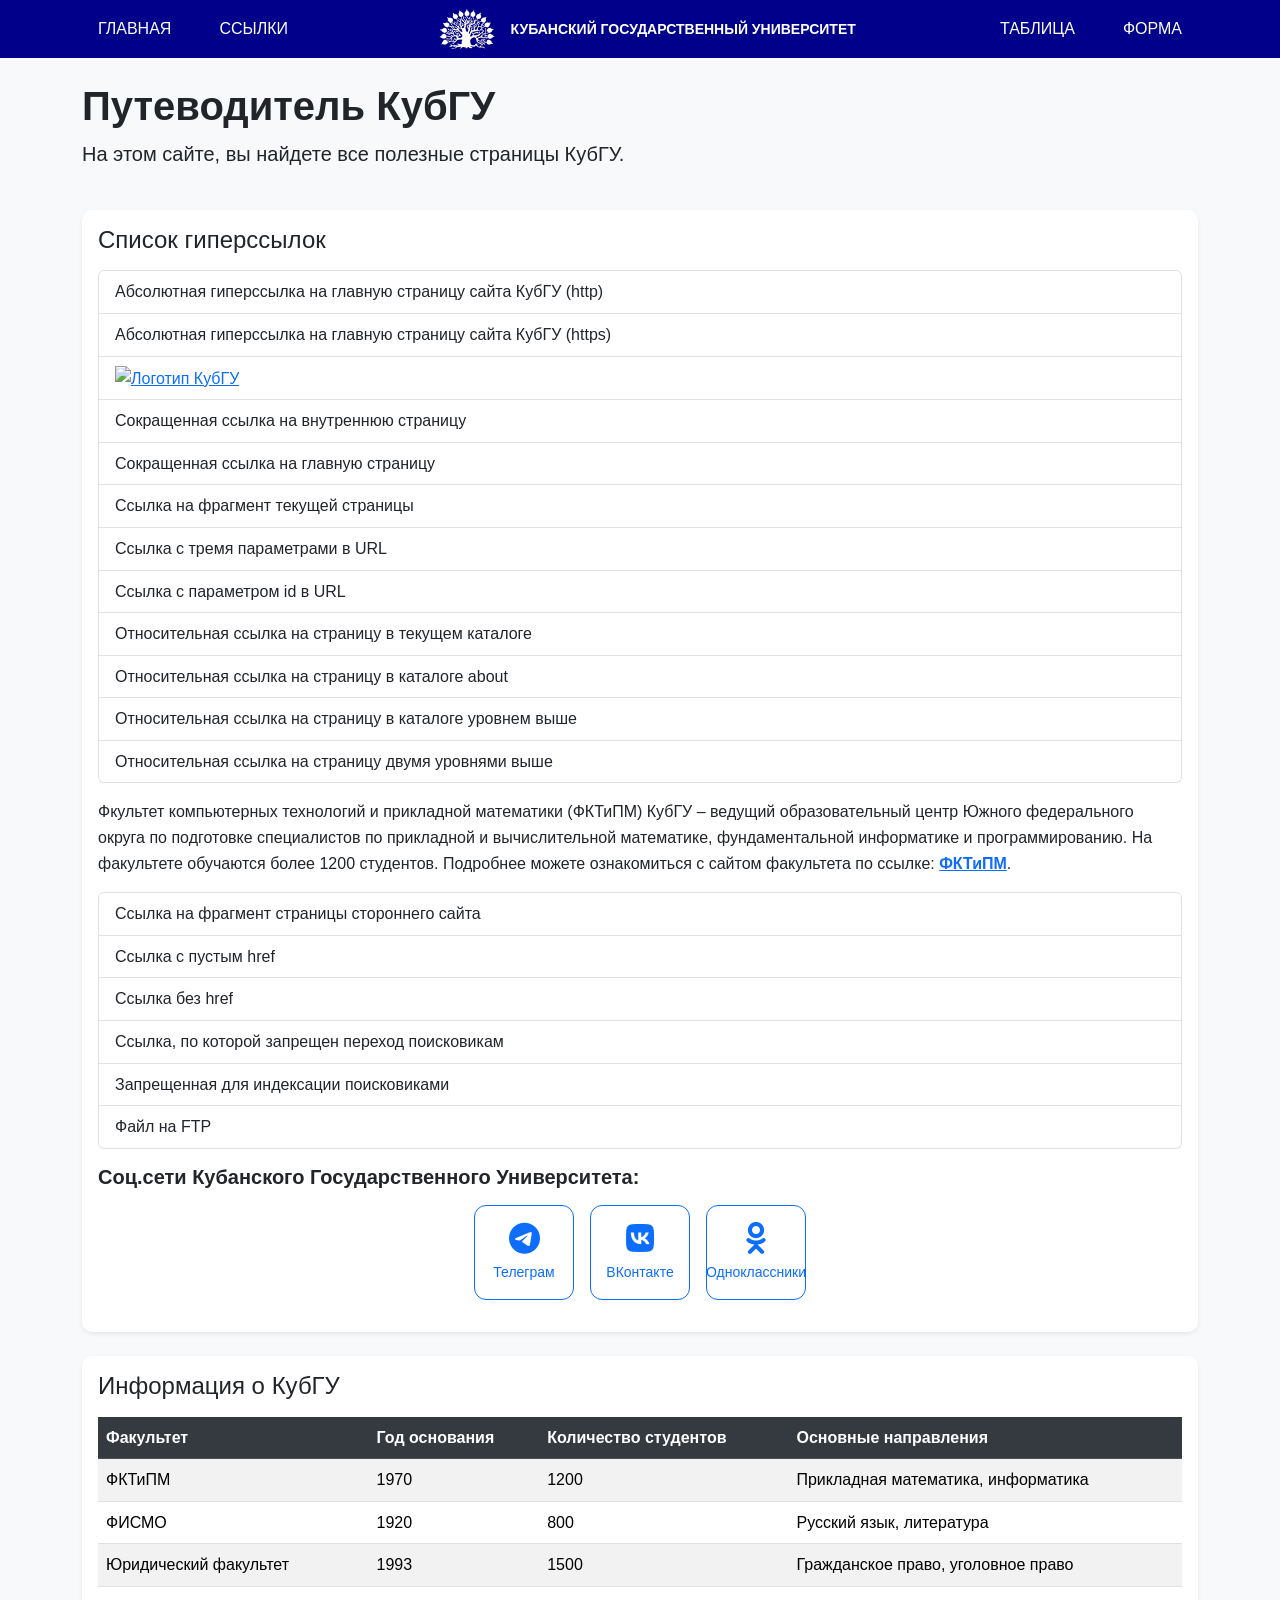
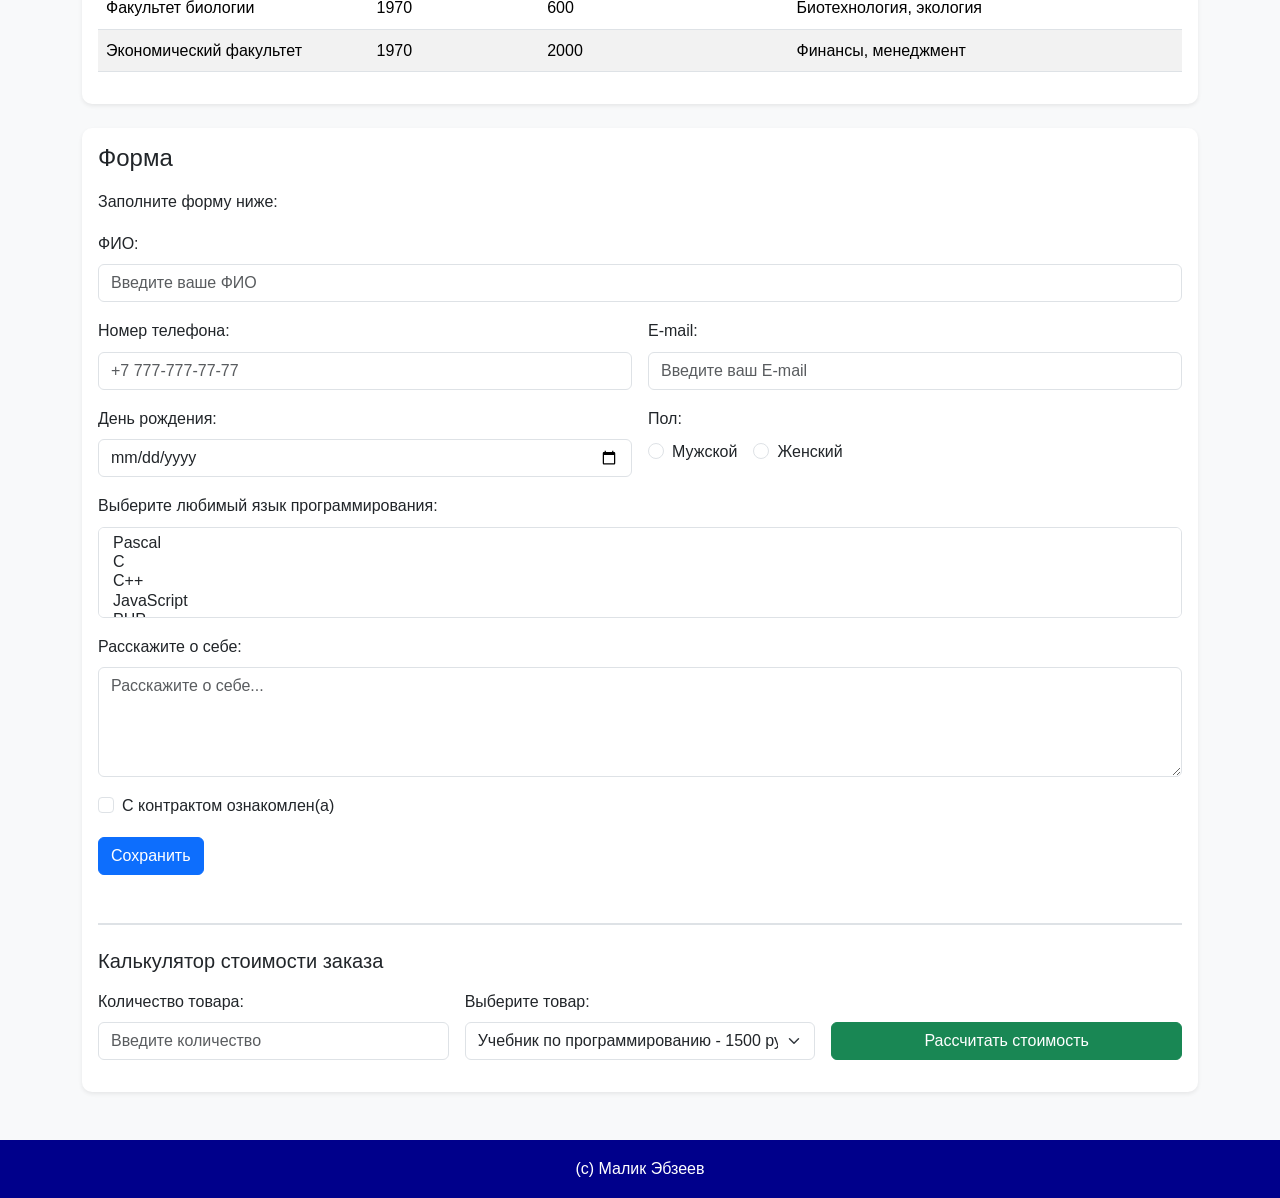
==== commit 47dd65ba: "Update index.html" ====
--- a/index.html
+++ b/index.html
@@ -4,7 +4,6 @@
     <meta charset="UTF-8">
     <meta name="viewport" content="width=device-width, initial-scale=1.0">
     <title>Новости КубГУ</title>
-    <!-- bootstrap -->
     <link href="https://cdn.jsdelivr.net/npm/bootstrap@5.3.0/dist/css/bootstrap.min.css" rel="stylesheet">
     <link rel="stylesheet" href="style.css">
     <link rel="stylesheet" href="https://cdnjs.cloudflare.com/ajax/libs/font-awesome/6.0.0/css/all.min.css">
@@ -12,7 +11,6 @@
 <body>
     <header id="header" class="bg-primary text-white">
         <div class="container">
-            <!-- десктоп: -->
             <div class="d-none d-md-flex align-items-center justify-content-between py-2">
                 <div>
                     <ul class="nav">
@@ -42,9 +40,7 @@
                 </div>
             </div>
             
-            <!-- мобильная: -->
             <div class="d-md-none py-2">
-
                 <div class="d-flex flex-column align-items-center mb-2">
                     <img src="img/whitelogo.png" alt="Логотип КубГУ" class="logo mb-1" style="height: 40px;">
                     <div class="site-name fw-bold text-center" style="white-space: nowrap; font-size: 14px;">КУБАНСКИЙ ГОСУДАРСТВЕННЫЙ УНИВЕРСИТЕТ</div>
@@ -78,7 +74,6 @@
             </div>
         </div>
 
-        <!-- с применением mobile first -->
         <div class="row">
             <section id="table" class="col-12 order-1 order-md-2 mb-4">
                 <div class="card shadow-sm">
@@ -138,7 +133,6 @@
                         <h2 class="card-title h4 mb-3">Список гиперссылок</h2>
                         
                         <div class="list-group mb-3">
-
                             <a href="http://www.kubsu.ru" class="list-group-item list-group-item-action" target="_blank" title="Главная страница КубГУ (в http)">
                                 Абсолютная гиперссылка на главную страницу сайта КубГУ (http)
                             </a>
@@ -215,11 +209,9 @@
                             </a>
                         </div>
 
-                        <!-- соцсети с font awesome -->
                         <div class="mb-3">
                             <h5 class="fw-bold mb-3">Соц.сети Кубанского Государственного Университета:</h5>
                             <div class="d-flex justify-content-center gap-3 flex-wrap">
-
                                 <a href="https://t.me/kubsunews" target="_blank" class="btn btn-outline-primary d-flex flex-column align-items-center p-3 social-btn" title="Телеграм">
                                     <i class="fab fa-telegram fa-2x mb-2"></i>
                                     <span class="small">Телеграм</span>
@@ -240,7 +232,6 @@
                 </div>
             </section>
 
-            <!-- форма -->
             <section id="form" class="col-12 order-3 mb-4">
                 <div class="card shadow-sm">
                     <div class="card-body">
@@ -248,7 +239,6 @@
                         <p class="mb-3">Заполните форму ниже:</p>
                         
                         <form action="https://formspree.io/f/mayknzjw" method="POST" class="row g-3">
-
                             <div class="col-12">
                                 <label for="fname" class="form-label">ФИО:</label>
                                 <input type="text" class="form-control" id="fname" name="fname" placeholder="Введите ваше ФИО" required>
@@ -316,13 +306,44 @@
                                 <button type="submit" class="btn btn-primary">Сохранить</button>
                             </div>
                         </form>
+
+                        <div class="mt-5 pt-4 border-top">
+                            <h3 class="h5 mb-3">Калькулятор стоимости заказа</h3>
+                            <div class="row g-3">
+                                <div class="col-12 col-md-4">
+                                    <label for="productQuantity" class="form-label">Количество товара:</label>
+                                    <input type="text" class="form-control" id="productQuantity" placeholder="Введите количество">
+                                    <div class="form-text text-danger" id="quantityError" style="display: none;">
+                                        Пожалуйста, введите целое положительное число
+                                    </div>
+                                </div>
+                                
+                                <div class="col-12 col-md-4">
+                                    <label for="productSelect" class="form-label">Выберите товар:</label>
+                                    <select class="form-select" id="productSelect">
+                                        <option value="1500">Учебник по программированию - 1500 руб.</option>
+                                        <option value="2500">Ноутбук для учебы - 2500 руб.</option>
+                                        <option value="800">Набор канцелярии - 800 руб.</option>
+                                        <option value="1200">Абонемент в библиотеку - 1200 руб.</option>
+                                        <option value="3000">Курс онлайн-лекций - 3000 руб.</option>
+                                    </select>
+                                </div>
+                                
+                                <div class="col-12 col-md-4 d-flex align-items-end">
+                                    <button type="button" class="btn btn-success w-100" id="calculateBtn">Рассчитать стоимость</button>
+                                </div>
+                                
+                                <div class="col-12">
+                                    <div class="alert alert-info mt-3" id="result" style="display: none;"></div>
+                                </div>
+                            </div>
+                        </div>
                     </div>
                 </div>
             </section>
         </div>
     </main>
 
-    <!-- footer -->
     <footer id="footer" class="bg-primary text-white py-3 mt-4">
         <div class="container">
             <div class="row">
@@ -333,7 +354,7 @@
         </div>
     </footer>
 
-    <!-- bootstrap js -->
     <script src="https://cdn.jsdelivr.net/npm/bootstrap@5.3.0/dist/js/bootstrap.bundle.min.js"></script>
+    <script src="calculator.js" defer></script>
 </body>
 </html>
--- a/style.css
+++ b/style.css
@@ -1,262 +1,78 @@
-/* Mobile First стили */
 body {
     margin: 0;
-    font-family: Arial, sans-serif;
-    background-color: white;
+    font-family: 'Segoe UI', sans-serif;
+    background-color: #f8f9fa;
+    line-height: 1.6;
 }
 
-.container {
-    width: 100%;
-    margin: 0 auto;
-    padding: 10px;
-    box-sizing: border-box;
+#header, #footer {
+    background: #00008b !important;
 }
 
-#header {
-    background-color: darkblue;
-    width: 100%;
-    box-sizing: border-box;
+.card {
+    border: none;
+    border-radius: 10px;
 }
 
-#header .container {
-    display: flex;
-    flex-direction: column;
-    align-items: center;
-}
-
-.logo {
-    margin-bottom: 10px;
-    font-weight: bold;
-}
-
-.site-name {
-    font-size: 1.2em;
-    color: white;
-    text-align: center;
-    margin-bottom: 10px;
-}
-
-#nav {
-    width: 100%;
-}
-
-#nav ul {
-    list-style: none;
-    padding: 0;
-    margin: 0;
-    display: flex;
-    flex-direction: column;
-    width: 100%;
-}
-
-#nav li {
-    margin: 5px 0;
-    text-align: center;
-}
-
-#nav a {
-    text-decoration: none;
-    color: white;
-    display: block;
-    padding: 8px;
-    width: 100%;
-    box-sizing: border-box;
-}
-
-#header a:link, #header a:visited, #header a:hover, #header a:active,
-#nav a:link, #nav a:visited, #nav a:hover, #nav a:active {
+.table th {
+    background-color: #343a40;
     color: white;
 }
 
-main {
-    padding: 20px 0;
-    display: flex;
-    flex-direction: column;
+.form-label {
+    font-weight: 500;
 }
 
-#table {
-    order: 1;
-    margin-bottom: 20px;
-    background-color: #e6e6e6;
-    padding: 15px; 
-    border-radius: 8px; 
+.nav-link {
+    transition: all 0.3s ease;
+    border-radius: 6px;
 }
 
-#list {
-    order: 2;
-    margin-bottom: 20px;
-    background-color: #e6e6e6;
-    padding: 15px; 
-    border-radius: 8px; 
+.nav-link:hover {
+    transform: translateY(-2px);
+    box-shadow: 0 4px 8px rgba(0,0,0,0.2);
+    background-color: rgba(255, 255, 255, 0.15);
 }
 
-#form {
-    order: 3;
-    margin-bottom: 20px;
-    background-color: #e6e6e6;
-    padding: 15px; 
-    border-radius: 8px; 
+.social-btn {
+    width: 100px;
+    border-radius: 12px;
+    transition: all 0.3s ease;
 }
 
-#list a, #table a, #form a {
-    text-decoration: none;
-    color: black;
+.social-btn:hover {
+    transform: translateY(-2px);
+    box-shadow: 0 4px 8px rgba(0,0,0,0.2);
 }
 
-#list a:link, #list a:visited, #list a:hover, #list a:active,
-#table a:link, #table a:visited, #table a:hover, #table a:active,
-#form a:link, #form a:visited, #form a:hover, #form a:active {
-    color: black;
+.btn-primary {
+    transition: all 0.3s ease;
 }
 
-.data-table {
-    width: 100%;
-    border-collapse: collapse;
-    overflow-x: auto;
-    display: block;
+.btn-primary:hover {
+    transform: translateY(-1px);
 }
 
-.data-table th, .data-table td {
-    border: 1px solid #ddd;
-    padding: 8px;
-    text-align: left;
+@media (max-width: 767.98px) {
+    .site-name {
+        font-size: 14px;
+        text-align: center;
+    }
 }
 
-.data-table th {
-    background-color: #f2f2f2;
+html {
+    scroll-behavior: smooth;
 }
 
-.data-table tr:nth-child(even) {
-    background-color: #f9f9f9;
+#calculateBtn {
+    transition: all 0.3s ease;
 }
 
-.data-table tr:nth-child(odd) {
-    background-color: #ffffff;
+#calculateBtn:hover {
+    transform: translateY(-1px);
+    box-shadow: 0 4px 8px rgba(0,0,0,0.2);
 }
 
-form {
-    display: flex;
-    flex-direction: column;
-    max-width: 100%; 
+.border-top {
+    border-top: 2px solid #dee2e6 !important;
 }
-
-form label {
-    margin-bottom: 8px;
-    font-weight: bold; 
-    color: #333;
-}
-
-form input, form select, form textarea {
-    margin-bottom: 15px;
-    padding: 10px;
-    border: 1px solid #ccc;
-    border-radius: 5px; 
-    font-size: 1em;
-    box-sizing: border-box; 
-    width: 100%; 
-    box-shadow: inset 0 1px 3px rgba(0, 0, 0, 0.1); 
-}
-
-form input[type="radio"] {
-    width: auto; 
-    margin-right: 10px;
-}
-
-form .radio-group {
-    display: flex;
-    align-items: center;
-    gap: 20px; 
-    margin-bottom: 15px;
-}
-
-form input[type="submit"] {
-    background-color: darkblue; 
-    color: white; 
-    padding: 10px 20px;
-    border: none;
-    border-radius: 5px;
-    cursor: pointer;
-    font-size: 1em;
-    transition: background-color 0.3s; 
-}
-
-form input[type="submit"]:hover {
-    background-color: #002a5c;
-}
-
-form button {
-    padding: 5px 10px;
-}
-
-#footer {
-    background-color: darkblue;
-    width: 100%;
-    text-align: center;
-    padding: 10px 0;
-    color: white;
-    box-sizing: border-box;
-}
-
-/* Планшеты и десктопы */
-@media (min-width: 768px) {
-    .container {
-        max-width: 960px;
-        padding: 10px;
-    }
-    
-    #header .container {
-        flex-direction: row;
-        justify-content: space-between;
-        align-items: center;
-    }
-    
-    .logo {
-        margin-right: 20px;
-        margin-bottom: 0;
-    }
-    
-    .site-name {
-        font-size: 1.5em;
-        text-align: left;
-        margin-bottom: 0;
-        flex-grow: 1;
-    }
-    
-    #nav {
-        width: auto;
-    }
-    
-    #nav ul {
-        flex-direction: row;
-        width: auto;
-    }
-    
-    #nav li {
-        margin: 0 10px;
-    }
-    
-    #nav a {
-        padding: 8px 15px;
-        width: auto;
-    }
-    
-    main {
-        flex-direction: column;
-    }
-    
-    #table {
-        order: 2;
-    }
-    
-    #list {
-        order: 1;
-    }
-    
-    #form {
-        order: 3;
-    }
-    
-    .data-table {
-        display: table;
-    }
-}
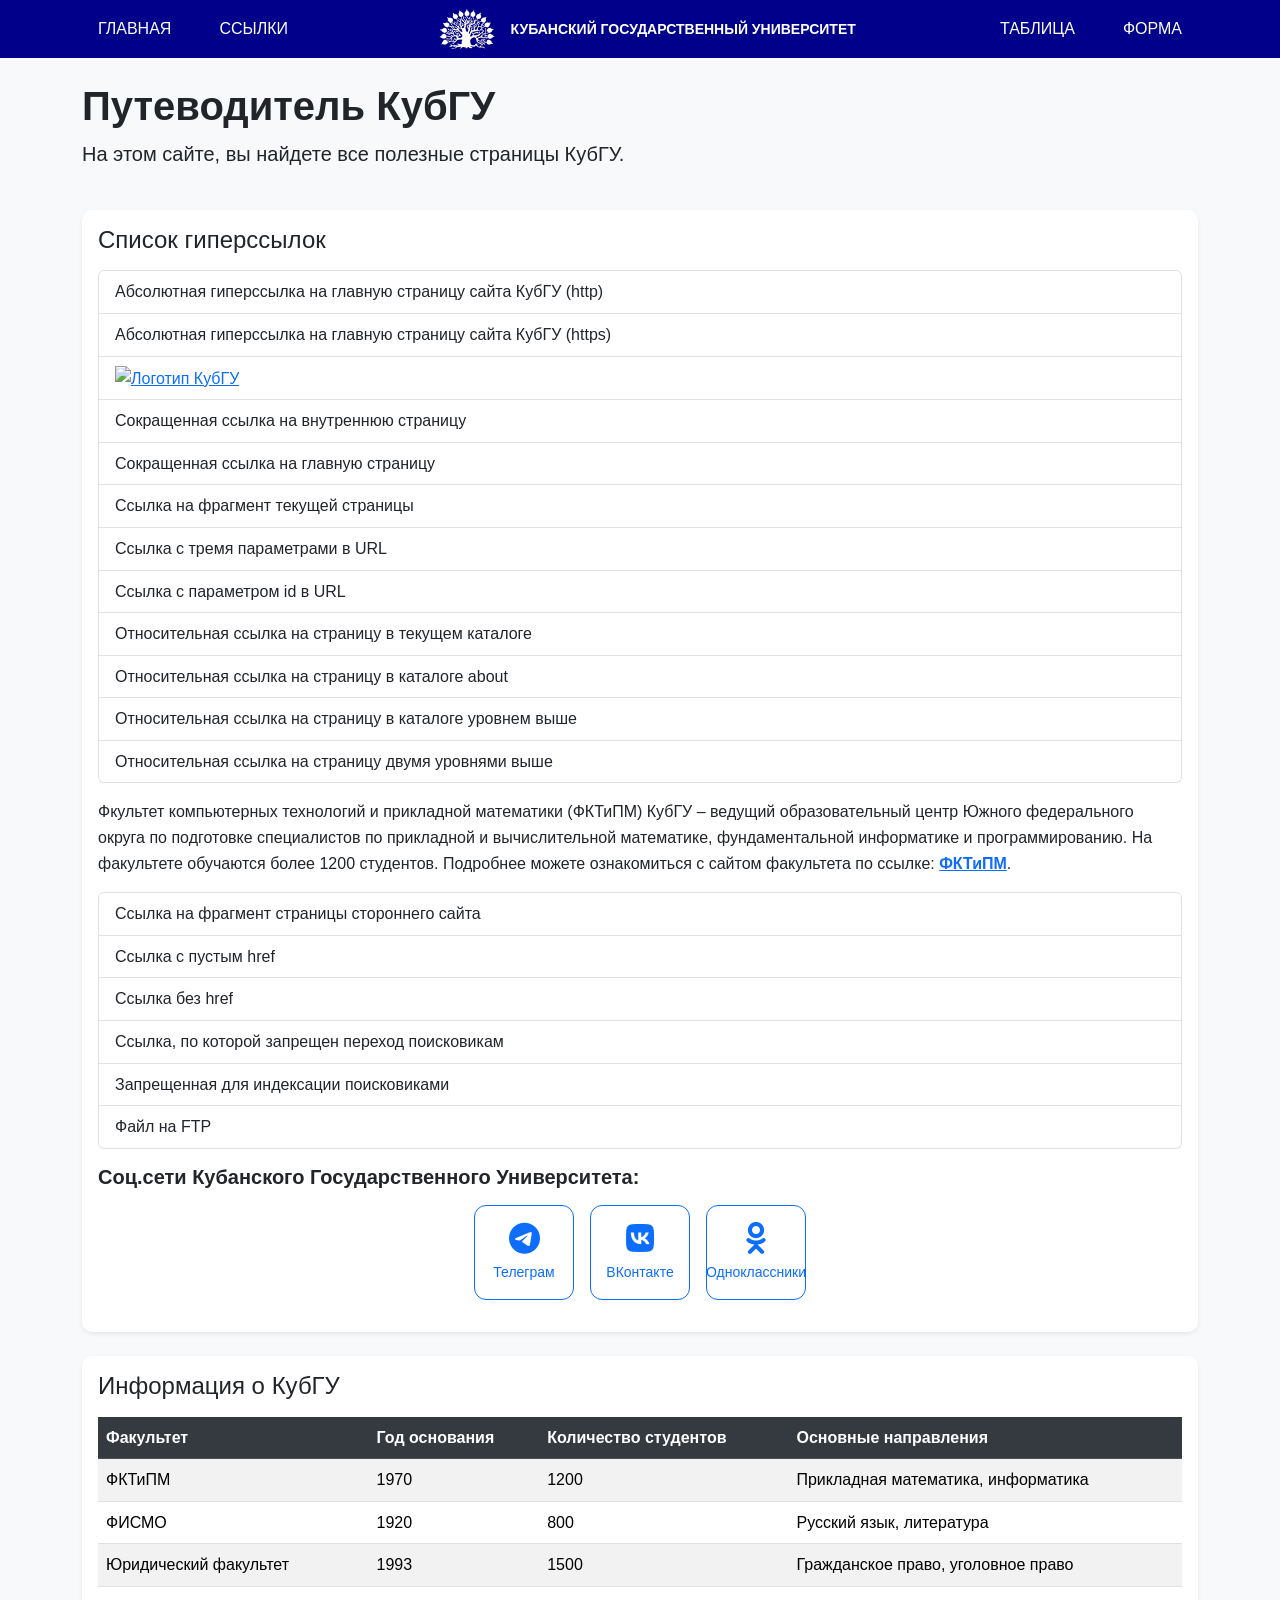
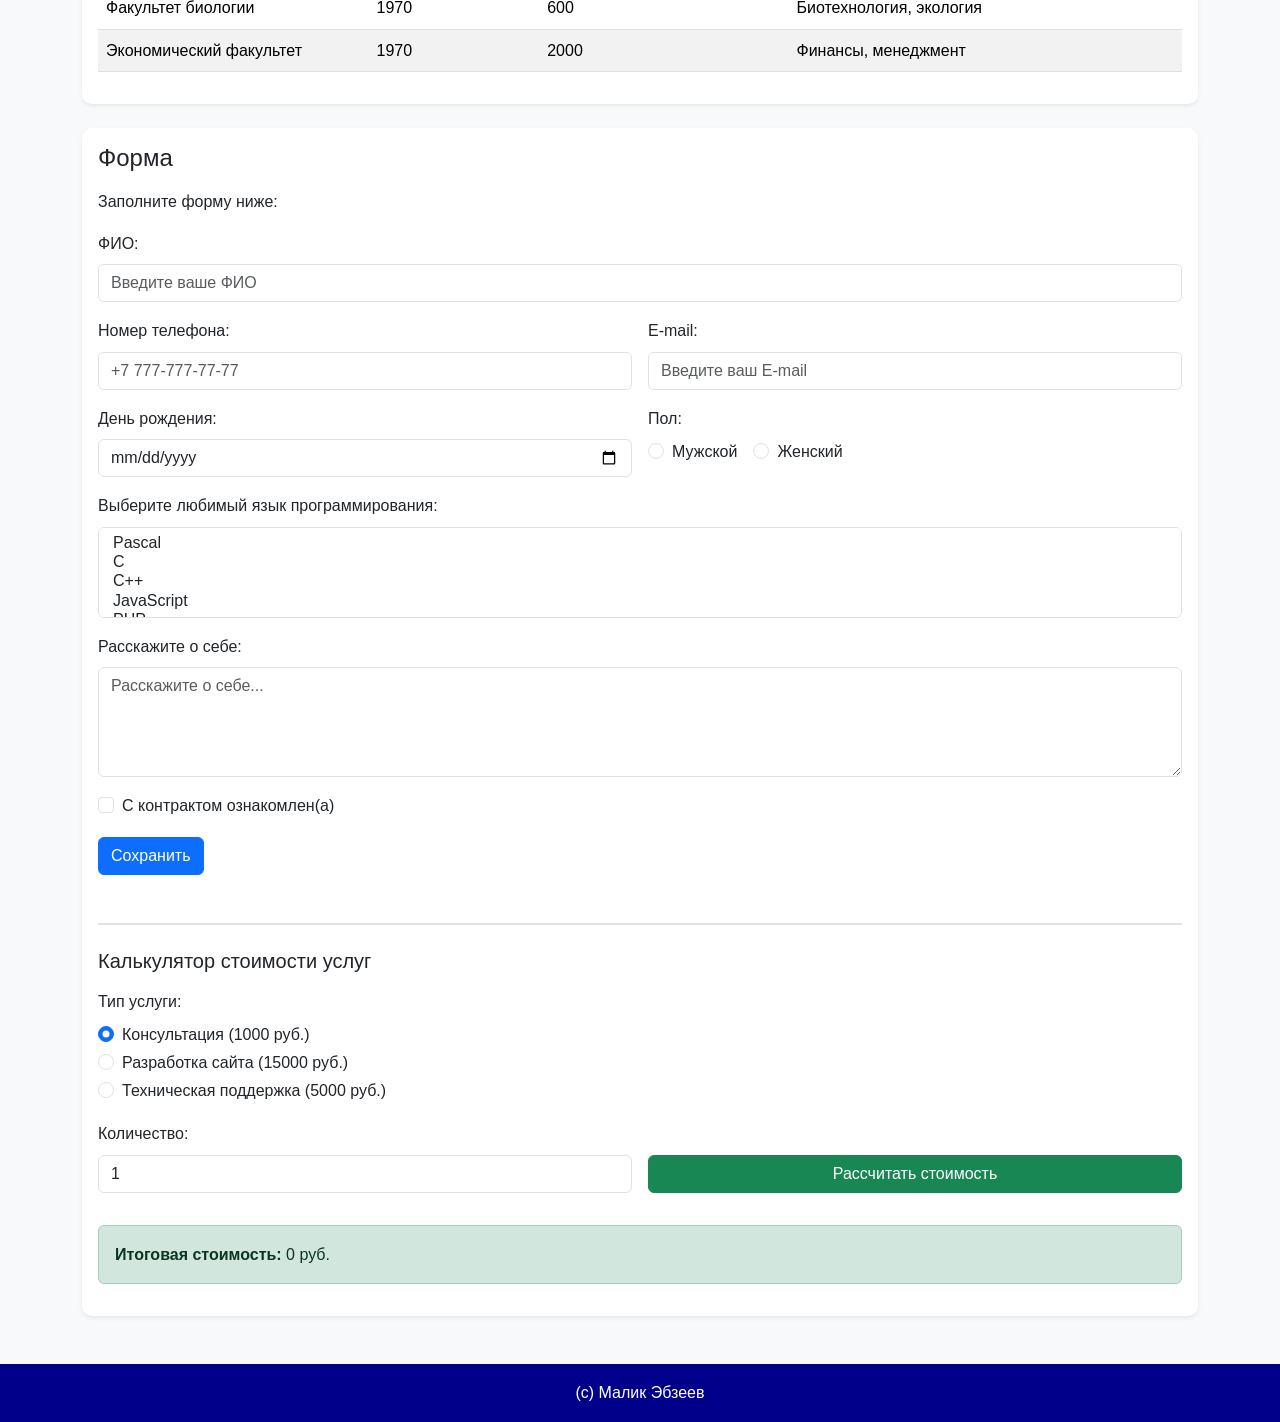
==== commit ca016bfe: "Update index.html" ====
--- a/index.html
+++ b/index.html
@@ -308,33 +308,63 @@
                         </form>
 
                         <div class="mt-5 pt-4 border-top">
-                            <h3 class="h5 mb-3">Калькулятор стоимости заказа</h3>
+                            <h3 class="h5 mb-3">Калькулятор стоимости услуг</h3>
+                            
                             <div class="row g-3">
-                                <div class="col-12 col-md-4">
-                                    <label for="productQuantity" class="form-label">Количество товара:</label>
-                                    <input type="text" class="form-control" id="productQuantity" placeholder="Введите количество">
-                                    <div class="form-text text-danger" id="quantityError" style="display: none;">
-                                        Пожалуйста, введите целое положительное число
-                                    </div>
-                                </div>
-                                
-                                <div class="col-12 col-md-4">
-                                    <label for="productSelect" class="form-label">Выберите товар:</label>
-                                    <select class="form-select" id="productSelect">
-                                        <option value="1500">Учебник по программированию - 1500 руб.</option>
-                                        <option value="2500">Ноутбук для учебы - 2500 руб.</option>
-                                        <option value="800">Набор канцелярии - 800 руб.</option>
-                                        <option value="1200">Абонемент в библиотеку - 1200 руб.</option>
-                                        <option value="3000">Курс онлайн-лекций - 3000 руб.</option>
+                                <div class="col-12">
+                                    <label class="form-label">Тип услуги:</label>
+                                    <div class="form-check">
+                                        <input class="form-check-input" type="radio" name="serviceType" id="serviceType1" value="service1" checked>
+                                        <label class="form-check-label" for="serviceType1">
+                                            Консультация (1000 руб.)
+                                        </label>
+                                    </div>
+                                    <div class="form-check">
+                                        <input class="form-check-input" type="radio" name="serviceType" id="serviceType2" value="service2">
+                                        <label class="form-check-label" for="serviceType2">
+                                            Разработка сайта (15000 руб.)
+                                        </label>
+                                    </div>
+                                    <div class="form-check">
+                                        <input class="form-check-input" type="radio" name="serviceType" id="serviceType3" value="service3">
+                                        <label class="form-check-label" for="serviceType3">
+                                            Техническая поддержка (5000 руб.)
+                                        </label>
+                                    </div>
+                                </div>
+                        
+                                <div class="col-12 col-md-6" id="serviceOptionsContainer" style="display: none;">
+                                    <label for="serviceOptions" class="form-label">Опции разработки:</label>
+                                    <select class="form-select" id="serviceOptions">
+                                        <!-- Опции будут заполняться динамически -->
                                     </select>
                                 </div>
-                                
-                                <div class="col-12 col-md-4 d-flex align-items-end">
-                                    <button type="button" class="btn btn-success w-100" id="calculateBtn">Рассчитать стоимость</button>
-                                </div>
-                                
+                        
+                                <div class="col-12 col-md-6" id="servicePropertiesContainer" style="display: none;">
+                                    <div class="form-check">
+                                        <input class="form-check-input" type="checkbox" id="serviceProperty">
+                                        <label class="form-check-label" for="serviceProperty">
+                                            Срочный заказ (+2000 руб.)
+                                        </label>
+                                    </div>
+                                </div>
+                        
+                                <div class="col-12 col-md-6">
+                                    <label for="serviceQuantity" class="form-label">Количество:</label>
+                                    <input type="number" class="form-control" id="serviceQuantity" value="1" min="1">
+                                </div>
+                        
+                                <div class="col-12 col-md-6 d-flex align-items-end">
+                                    <button type="button" class="btn btn-success w-100" id="calculateServiceBtn">
+                                        Рассчитать стоимость
+                                    </button>
+                                </div>
+                        
                                 <div class="col-12">
-                                    <div class="alert alert-info mt-3" id="result" style="display: none;"></div>
+                                    <div class="alert alert-success mt-3">
+                                        <strong>Итоговая стоимость: </strong>
+                                        <span id="servicePrice">0 руб.</span>
+                                    </div>
                                 </div>
                             </div>
                         </div>
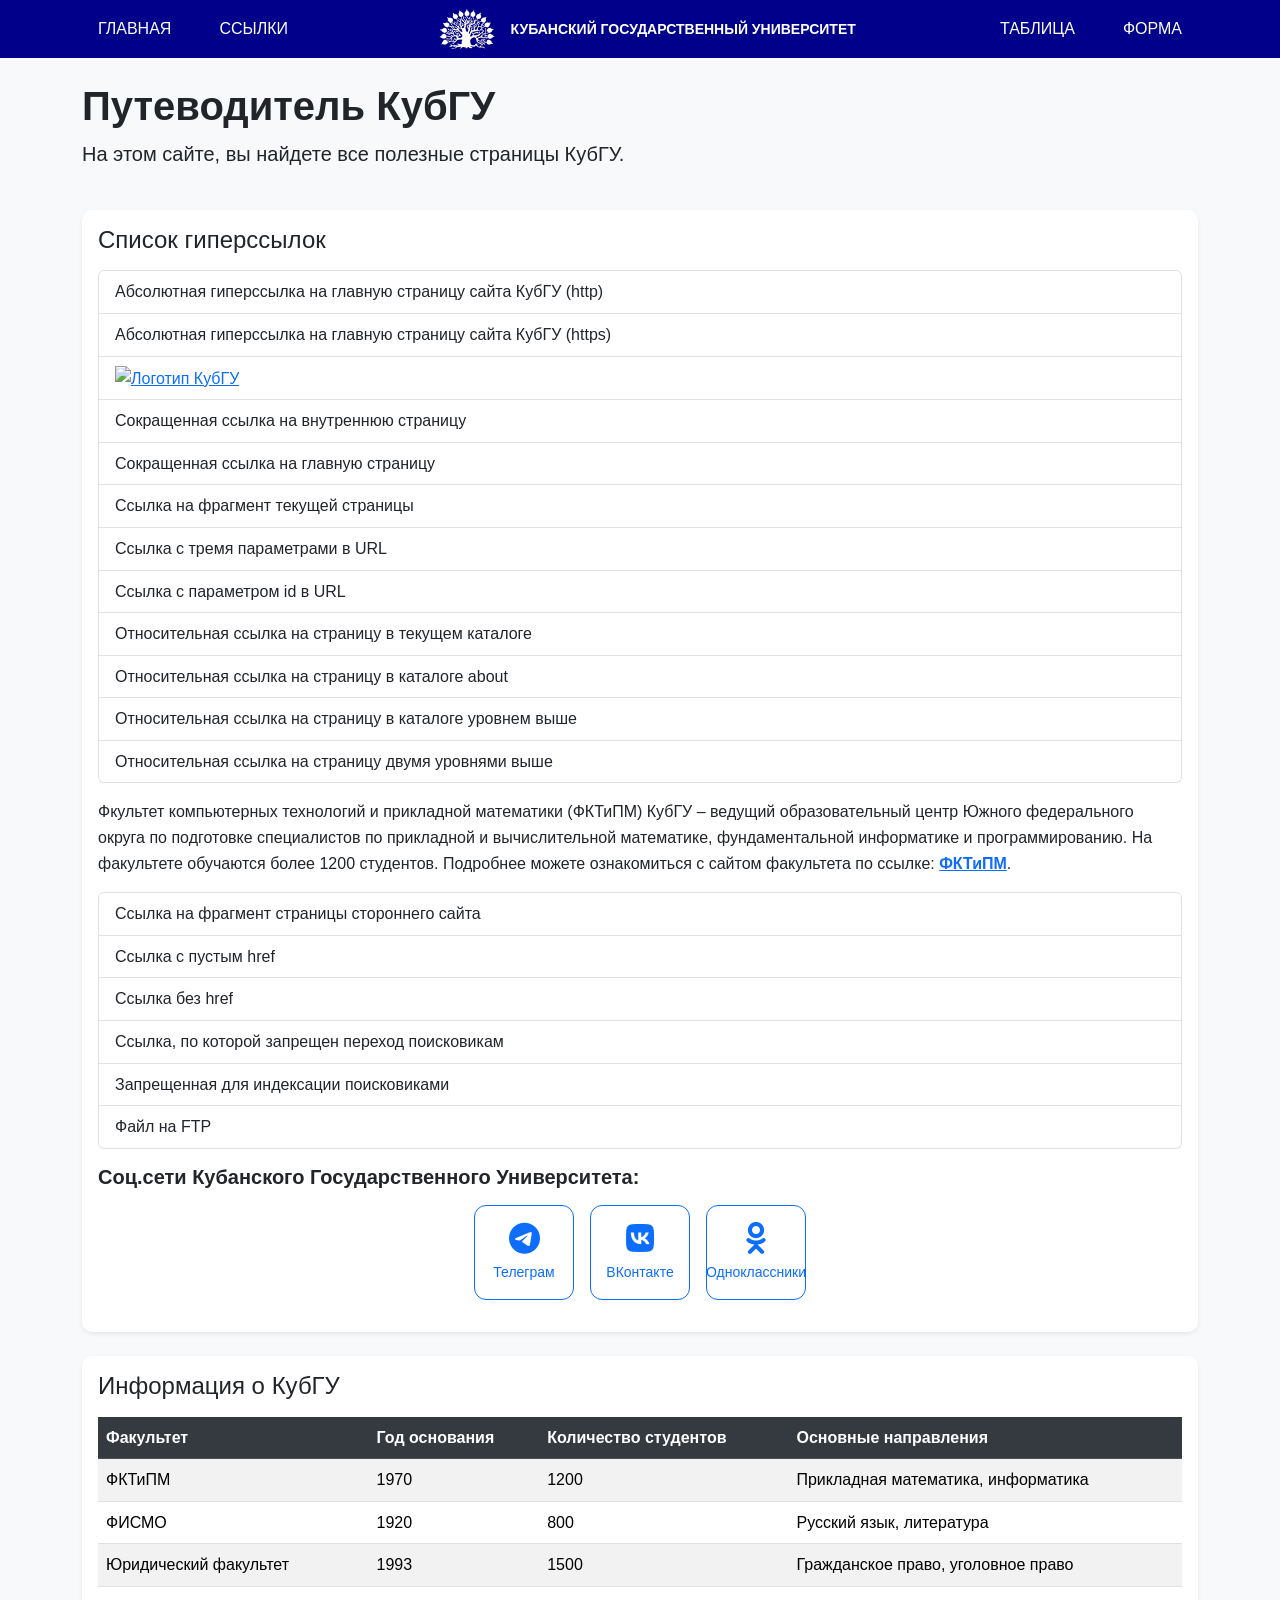
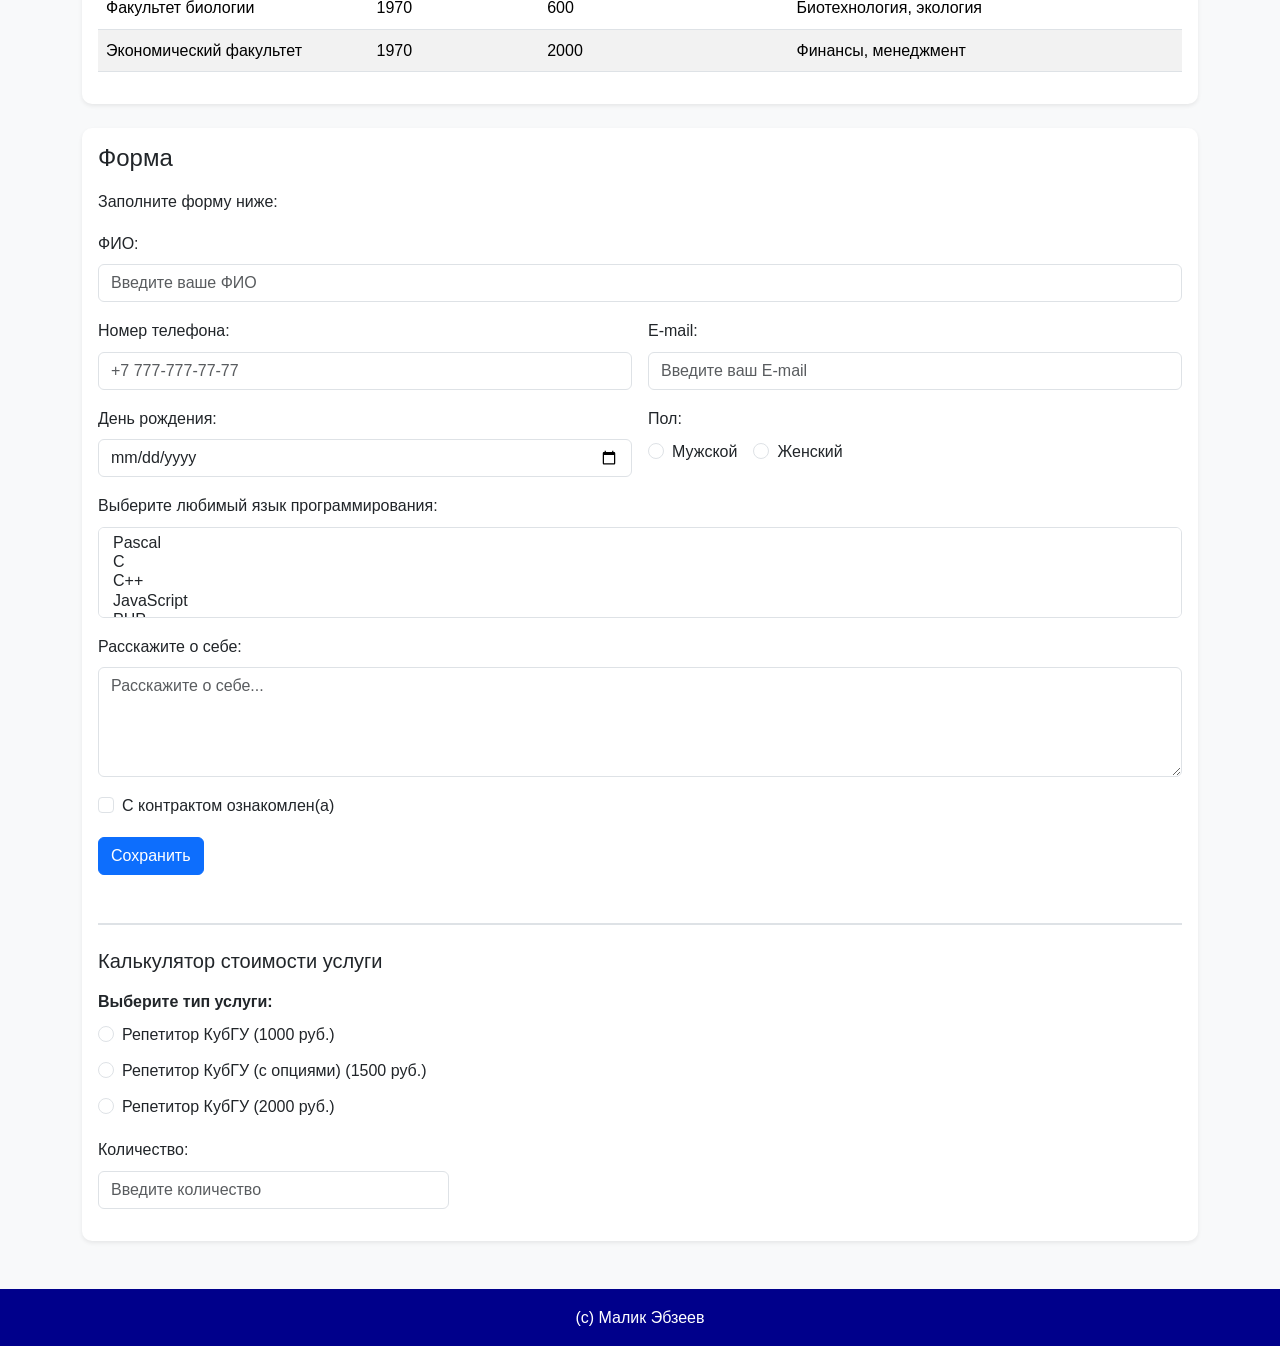
==== commit 2dfeec0d: "Update index.html" ====
--- a/index.html
+++ b/index.html
@@ -308,63 +308,59 @@
                         </form>
 
                         <div class="mt-5 pt-4 border-top">
-                            <h3 class="h5 mb-3">Калькулятор стоимости услуг</h3>
-                            
+                            <h3 class="h5 mb-3">Калькулятор стоимости услуги</h3>
                             <div class="row g-3">
+                                
                                 <div class="col-12">
-                                    <label class="form-label">Тип услуги:</label>
-                                    <div class="form-check">
-                                        <input class="form-check-input" type="radio" name="serviceType" id="serviceType1" value="service1" checked>
-                                        <label class="form-check-label" for="serviceType1">
-                                            Консультация (1000 руб.)
+                                    <label class="form-label fw-bold">Выберите тип услуги:</label>
+                                    <div class="d-flex flex-column gap-2">
+                                        <div class="form-check">
+                                            <input class="form-check-input" type="radio" name="serviceType" id="serviceType1" value="type1">
+                                            <label class="form-check-label" for="serviceType1">
+                                                Репетитор КубГУ (1000 руб.)
+                                            </label>
+                                        </div>
+                                        <div class="form-check">
+                                            <input class="form-check-input" type="radio" name="serviceType" id="serviceType2" value="type2">
+                                            <label class="form-check-label" for="serviceType2">
+                                                Репетитор КубГУ (с опциями) (1500 руб.)
+                                            </label>
+                                        </div>
+                                        <div class="form-check">
+                                            <input class="form-check-input" type="radio" name="serviceType" id="serviceType3" value="type3">
+                                            <label class="form-check-label" for="serviceType3">
+                                                Репетитор КубГУ (2000 руб.)
+                                            </label>
+                                        </div>
+                                    </div>
+                                </div>
+
+                                <div class="col-12 col-md-4">
+                                    <label for="productQuantity" class="form-label">Количество:</label>
+                                    <input type="text" class="form-control" id="productQuantity" placeholder="Введите количество">
+                                    <div class="form-text text-danger" id="quantityError" style="display: none;">
+                                        Пожалуйста, введите целое положительное число
+                                    </div>
+                                </div>
+  
+                                <div class="col-12 col-md-4" id="optionsContainer" style="display: none;">
+                                    <label for="optionsSelect" class="form-label">Выберите опцию:</label>
+                                    <select class="form-select" id="optionsSelect">
+                                    </select>
+                                </div>
+
+                                <div class="col-12 col-md-4" id="propertyContainer" style="display: none;">
+                                    <label class="form-label d-block">Дополнительное свойство:</label>
+                                    <div class="form-check mt-2">
+                                        <input class="form-check-input" type="checkbox" id="propertyCheckbox">
+                                        <label class="form-check-label" for="propertyCheckbox">
+                                            Бонусные часы (+400 руб.)
                                         </label>
                                     </div>
-                                    <div class="form-check">
-                                        <input class="form-check-input" type="radio" name="serviceType" id="serviceType2" value="service2">
-                                        <label class="form-check-label" for="serviceType2">
-                                            Разработка сайта (15000 руб.)
-                                        </label>
-                                    </div>
-                                    <div class="form-check">
-                                        <input class="form-check-input" type="radio" name="serviceType" id="serviceType3" value="service3">
-                                        <label class="form-check-label" for="serviceType3">
-                                            Техническая поддержка (5000 руб.)
-                                        </label>
-                                    </div>
-                                </div>
-                        
-                                <div class="col-12 col-md-6" id="serviceOptionsContainer" style="display: none;">
-                                    <label for="serviceOptions" class="form-label">Опции разработки:</label>
-                                    <select class="form-select" id="serviceOptions">
-                                        <!-- Опции будут заполняться динамически -->
-                                    </select>
-                                </div>
-                        
-                                <div class="col-12 col-md-6" id="servicePropertiesContainer" style="display: none;">
-                                    <div class="form-check">
-                                        <input class="form-check-input" type="checkbox" id="serviceProperty">
-                                        <label class="form-check-label" for="serviceProperty">
-                                            Срочный заказ (+2000 руб.)
-                                        </label>
-                                    </div>
-                                </div>
-                        
-                                <div class="col-12 col-md-6">
-                                    <label for="serviceQuantity" class="form-label">Количество:</label>
-                                    <input type="number" class="form-control" id="serviceQuantity" value="1" min="1">
-                                </div>
-                        
-                                <div class="col-12 col-md-6 d-flex align-items-end">
-                                    <button type="button" class="btn btn-success w-100" id="calculateServiceBtn">
-                                        Рассчитать стоимость
-                                    </button>
-                                </div>
-                        
+                                </div>
+                          
                                 <div class="col-12">
-                                    <div class="alert alert-success mt-3">
-                                        <strong>Итоговая стоимость: </strong>
-                                        <span id="servicePrice">0 руб.</span>
-                                    </div>
+                                    <div class="alert alert-info mt-3" id="result" style="display: none;"></div>
                                 </div>
                             </div>
                         </div>
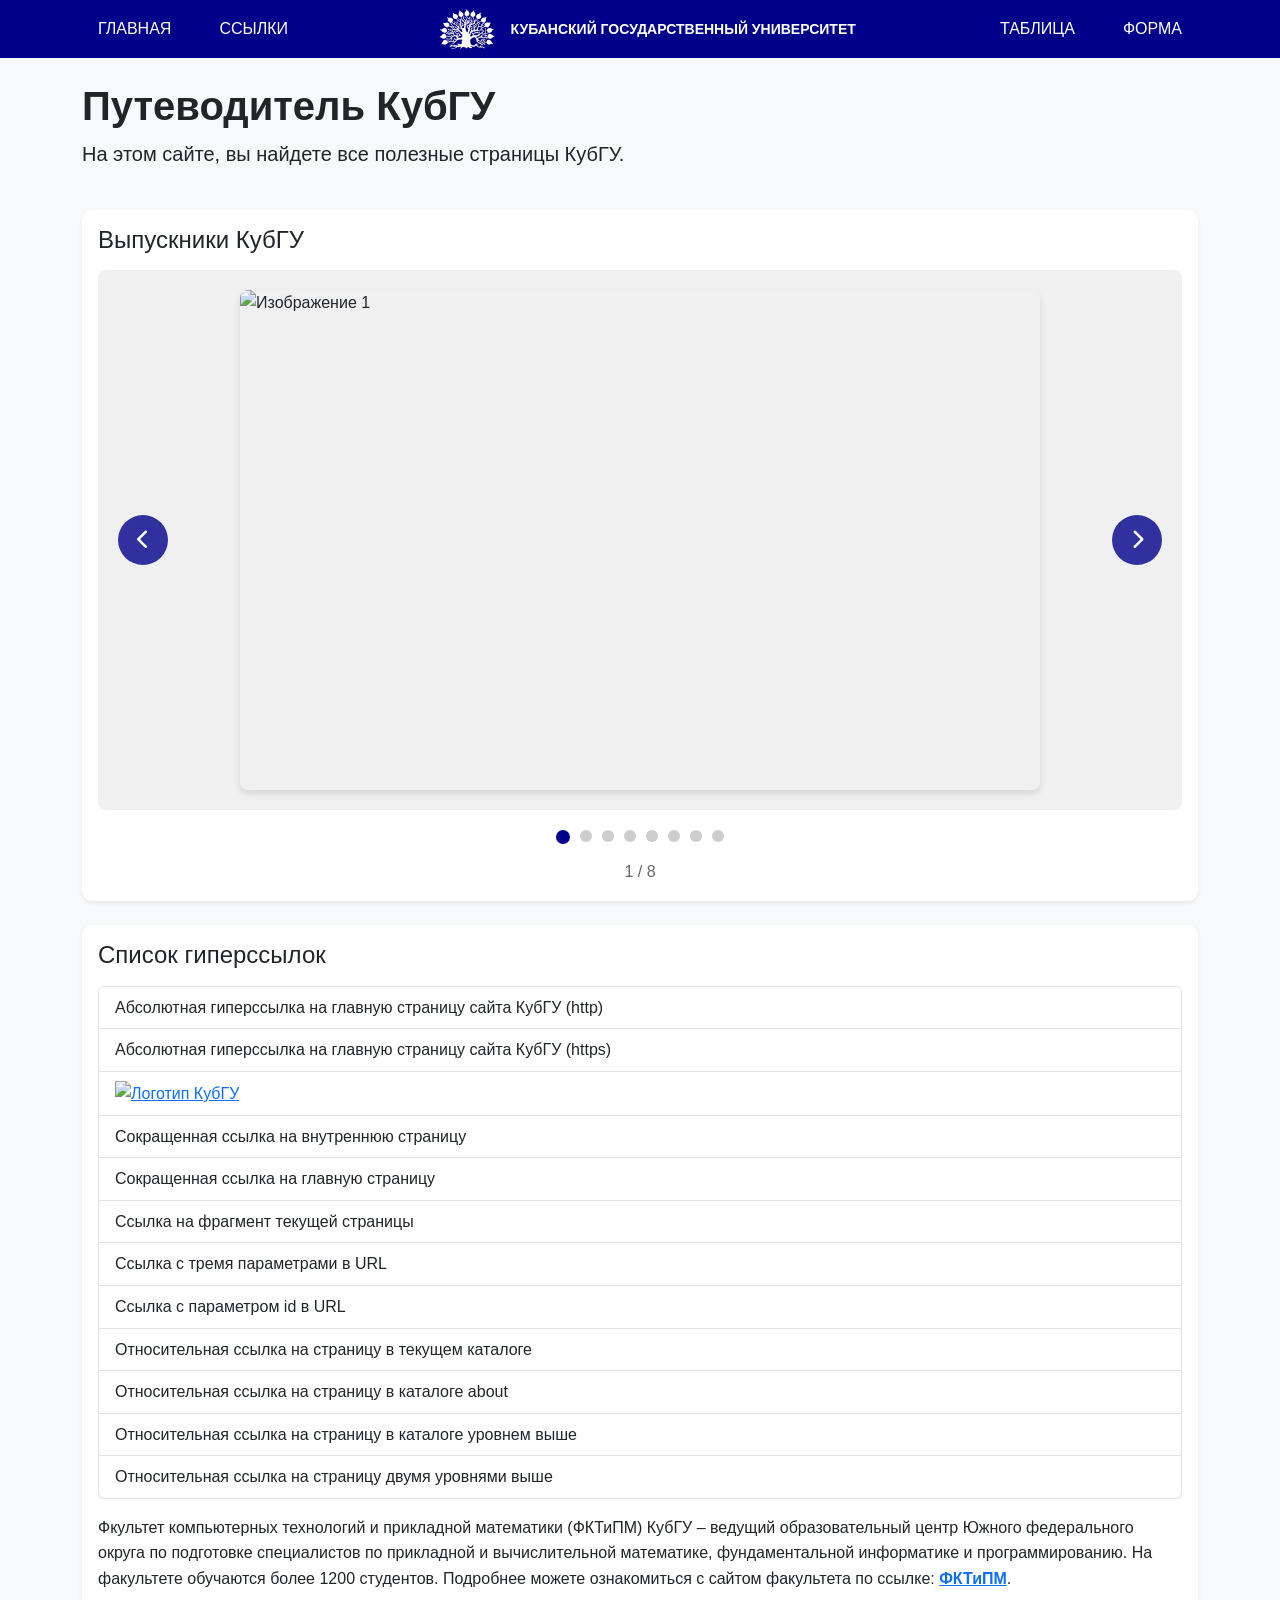
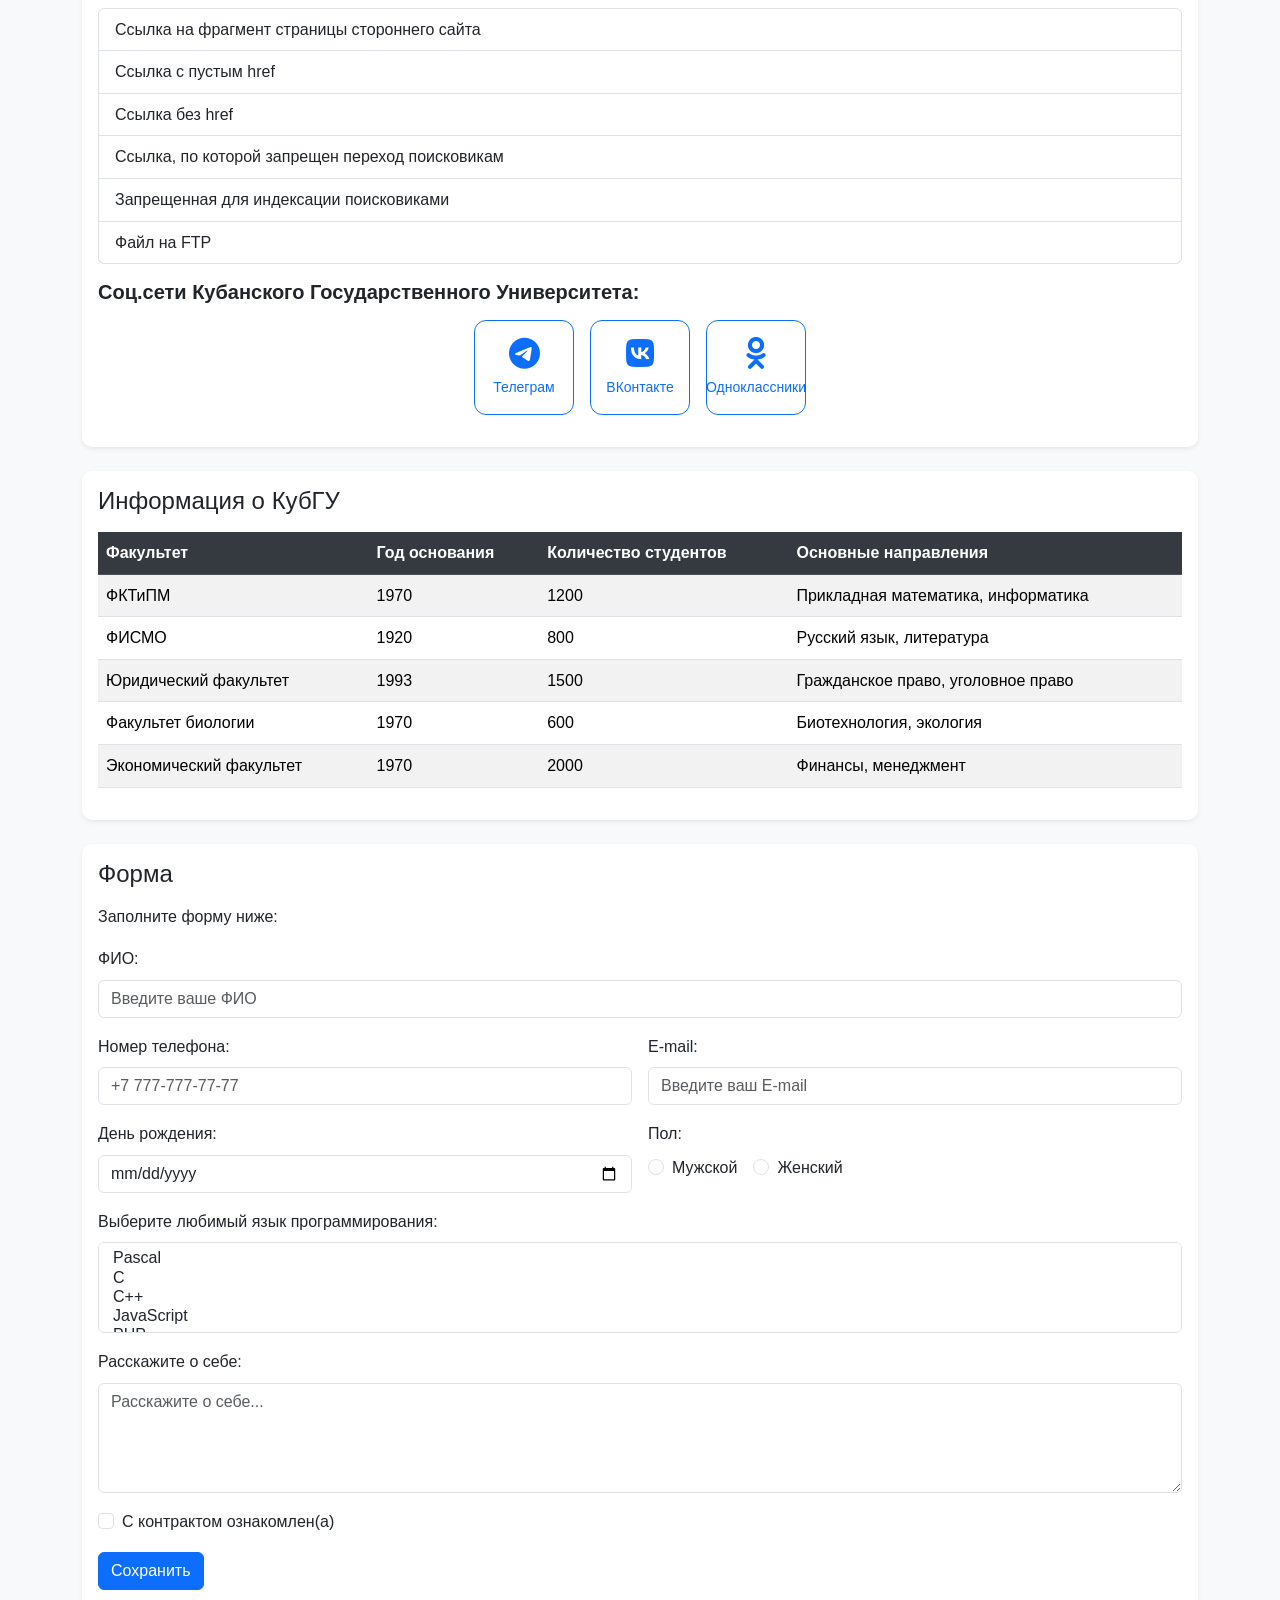
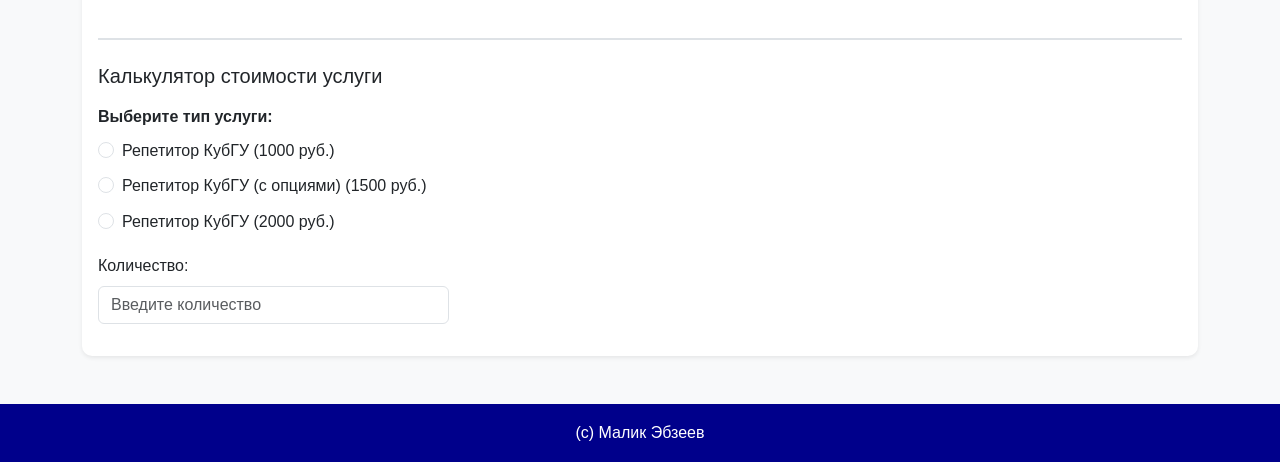
==== commit bee183fc: "Add image gallery section to index.html" ====
--- a/index.html
+++ b/index.html
@@ -127,6 +127,44 @@
                 </div>
             </section>
 
+            <section id="gallery" class="col-12 mb-4">
+                <div class="card shadow-sm">
+                    <div class="card-body">
+                        <h2 class="card-title h4 mb-3">Выпускники КубГУ</h2>
+                        
+                        <div class="gallery-container">
+                            <div class="gallery-slider">
+                                <div class="gallery-slide-wrapper">
+                                    <img id="galleryImage" src="img/cobain.jpg" alt="Изображение 1" class="gallery-image">
+                                </div>
+
+                                <button class="gallery-btn gallery-btn-prev" id="prevBtn">
+                                    <i class="fas fa-chevron-left"></i>
+                                </button>
+                                <button class="gallery-btn gallery-btn-next" id="nextBtn">
+                                    <i class="fas fa-chevron-right"></i>
+                                </button>
+                            </div>
+
+                            <div class="gallery-indicators">
+                                <span class="gallery-dot active" data-slide="0"></span>
+                                <span class="gallery-dot" data-slide="1"></span>
+                                <span class="gallery-dot" data-slide="2"></span>
+                                <span class="gallery-dot" data-slide="3"></span>
+                                <span class="gallery-dot" data-slide="4"></span>
+                                <span class="gallery-dot" data-slide="5"></span>
+                                <span class="gallery-dot" data-slide="6"></span>
+                                <span class="gallery-dot" data-slide="7"></span>
+                            </div>
+
+                            <div class="gallery-counter">
+                                <span id="currentSlide">1</span> / <span id="totalSlides">8</span>
+                            </div>
+                        </div>
+                    </div>
+                </div>
+            </section>  
+
             <section id="list" class="col-12 order-2 order-md-1 mb-4">
                 <div class="card shadow-sm">
                     <div class="card-body">
@@ -310,7 +348,7 @@
                         <div class="mt-5 pt-4 border-top">
                             <h3 class="h5 mb-3">Калькулятор стоимости услуги</h3>
                             <div class="row g-3">
-                                
+
                                 <div class="col-12">
                                     <label class="form-label fw-bold">Выберите тип услуги:</label>
                                     <div class="d-flex flex-column gap-2">
@@ -382,5 +420,6 @@
 
     <script src="https://cdn.jsdelivr.net/npm/bootstrap@5.3.0/dist/js/bootstrap.bundle.min.js"></script>
     <script src="calculator.js" defer></script>
+    <script src="gallery.js" defer></script>
 </body>
 </html>
--- a/style.css
+++ b/style.css
@@ -76,3 +76,140 @@
 .border-top {
     border-top: 2px solid #dee2e6 !important;
 }
+
+.gallery-container {
+    max-width: 100%;
+    margin: 0 auto;
+}
+
+.gallery-slider {
+    position: relative;
+    width: 100%;
+    overflow: hidden;
+    background-color: #f0f0f0;
+    border-radius: 8px;
+    min-height: 500px;
+    display: flex;
+    align-items: center;
+    justify-content: center;
+}
+
+.gallery-slide-wrapper {
+    width: 100%;
+    height: 100%;
+    display: flex;
+    justify-content: center;
+    align-items: center;
+    padding: 20px;
+}
+
+.gallery-image {
+    width: 800px;
+    height: 500px;
+    object-fit: cover;
+    border-radius: 8px;
+    box-shadow: 0 4px 6px rgba(0, 0, 0, 0.1);
+    transition: opacity 0.3s ease-in-out;
+}
+
+.gallery-btn {
+    position: absolute;
+    top: 50%;
+    transform: translateY(-50%);
+    background-color: rgba(0, 0, 139, 0.8);
+    color: white;
+    border: none;
+    width: 50px;
+    height: 50px;
+    border-radius: 50%;
+    cursor: pointer;
+    font-size: 20px;
+    display: flex;
+    align-items: center;
+    justify-content: center;
+    transition: all 0.3s ease;
+    z-index: 10;
+}
+
+.gallery-btn:hover {
+    background-color: rgba(0, 0, 139, 1);
+    transform: translateY(-50%) scale(1.1);
+}
+
+.gallery-btn-prev {
+    left: 20px;
+}
+
+.gallery-btn-next {
+    right: 20px;
+}
+
+.gallery-indicators {
+    display: flex;
+    justify-content: center;
+    gap: 10px;
+    margin-top: 20px;
+}
+
+.gallery-dot {
+    width: 12px;
+    height: 12px;
+    border-radius: 50%;
+    background-color: #ccc;
+    cursor: pointer;
+    transition: all 0.3s ease;
+}
+
+.gallery-dot:hover {
+    background-color: #888;
+    transform: scale(1.2);
+}
+
+.gallery-dot.active {
+    background-color: #00008b;
+    width: 14px;
+    height: 14px;
+}
+
+.gallery-counter {
+    text-align: center;
+    margin-top: 15px;
+    font-size: 16px;
+    color: #666;
+    font-weight: 500;
+}
+
+@media (max-width: 768px) {
+    .gallery-slider {
+        min-height: 300px;
+    }
+    
+    .gallery-image {
+        width: 100%;
+        height: 300px;
+    }
+    
+    .gallery-btn {
+        width: 40px;
+        height: 40px;
+        font-size: 16px;
+    }
+    
+    .gallery-btn-prev {
+        left: 10px;
+    }
+    
+    .gallery-btn-next {
+        right: 10px;
+    }
+    
+    .gallery-dot {
+        width: 10px;
+        height: 10px;
+    }
+    
+    .gallery-dot.active {
+        width: 12px;
+        height: 12px;
+    }
+}
